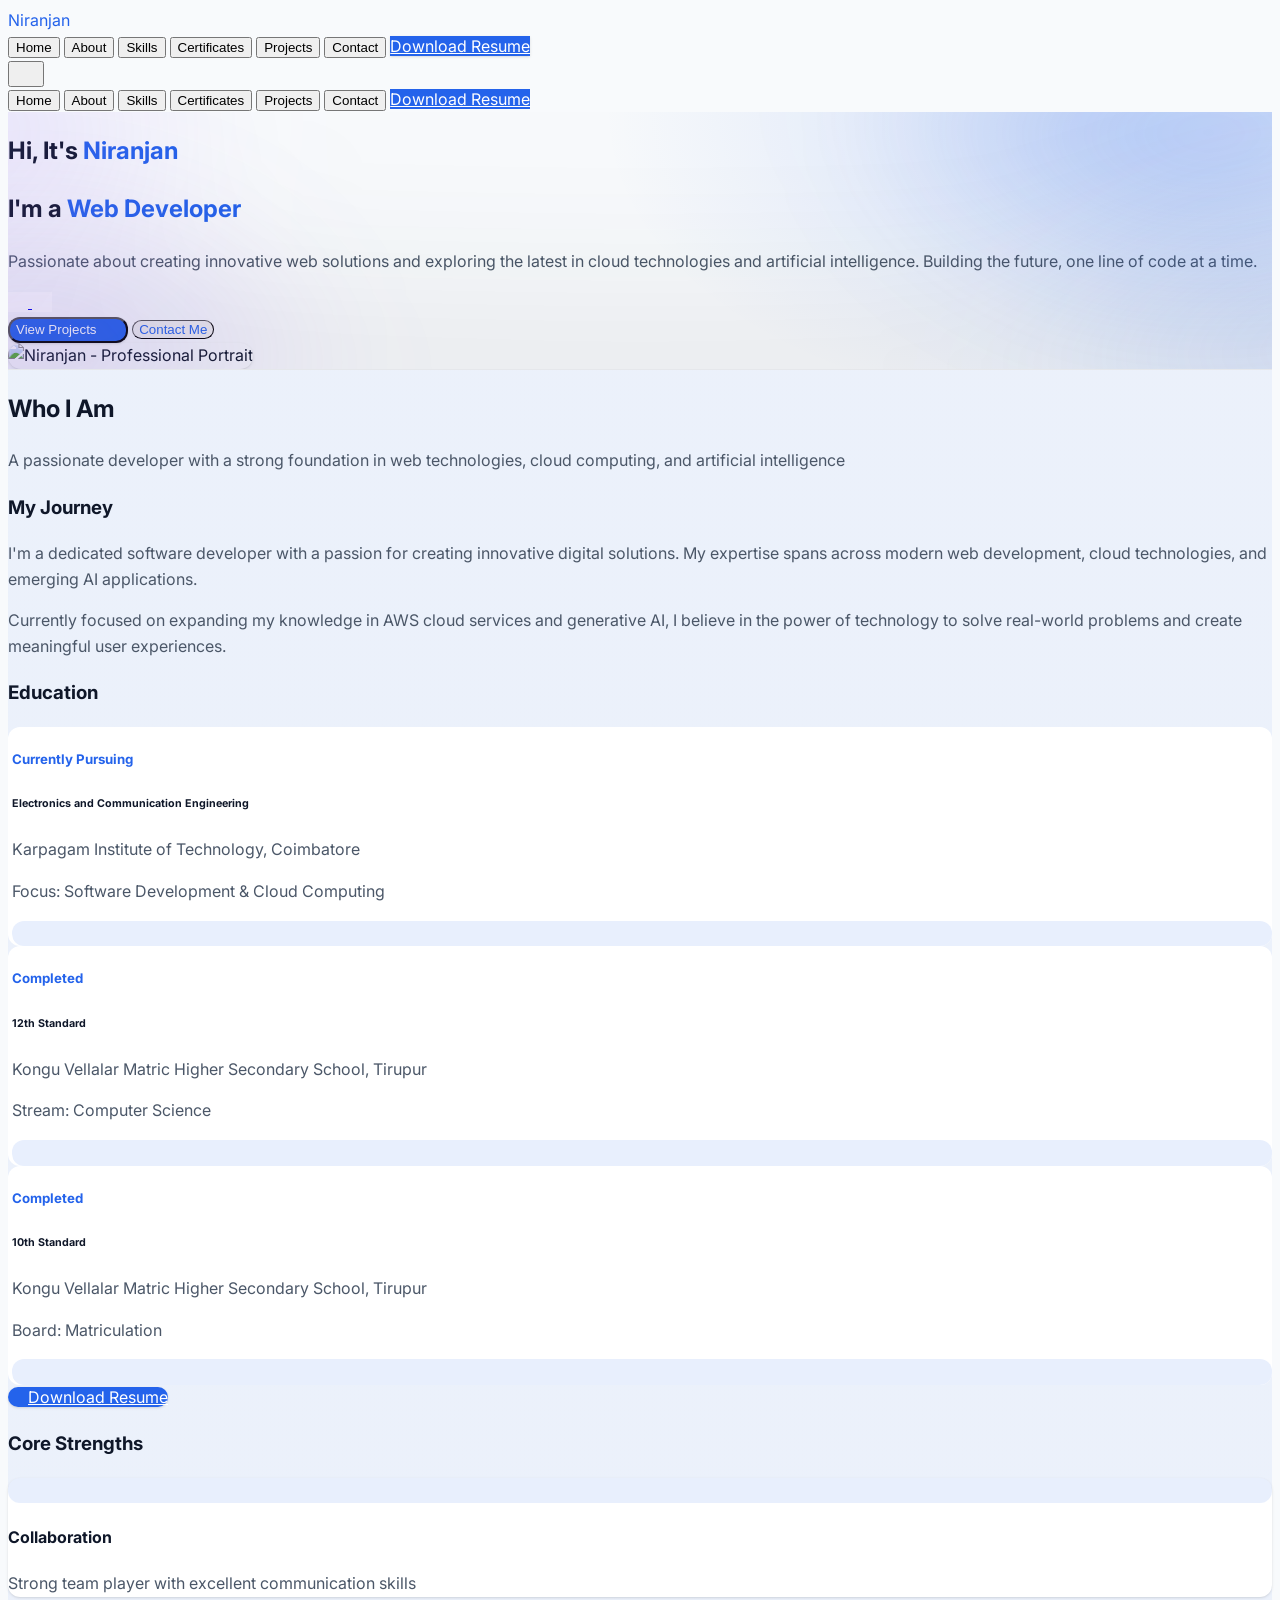
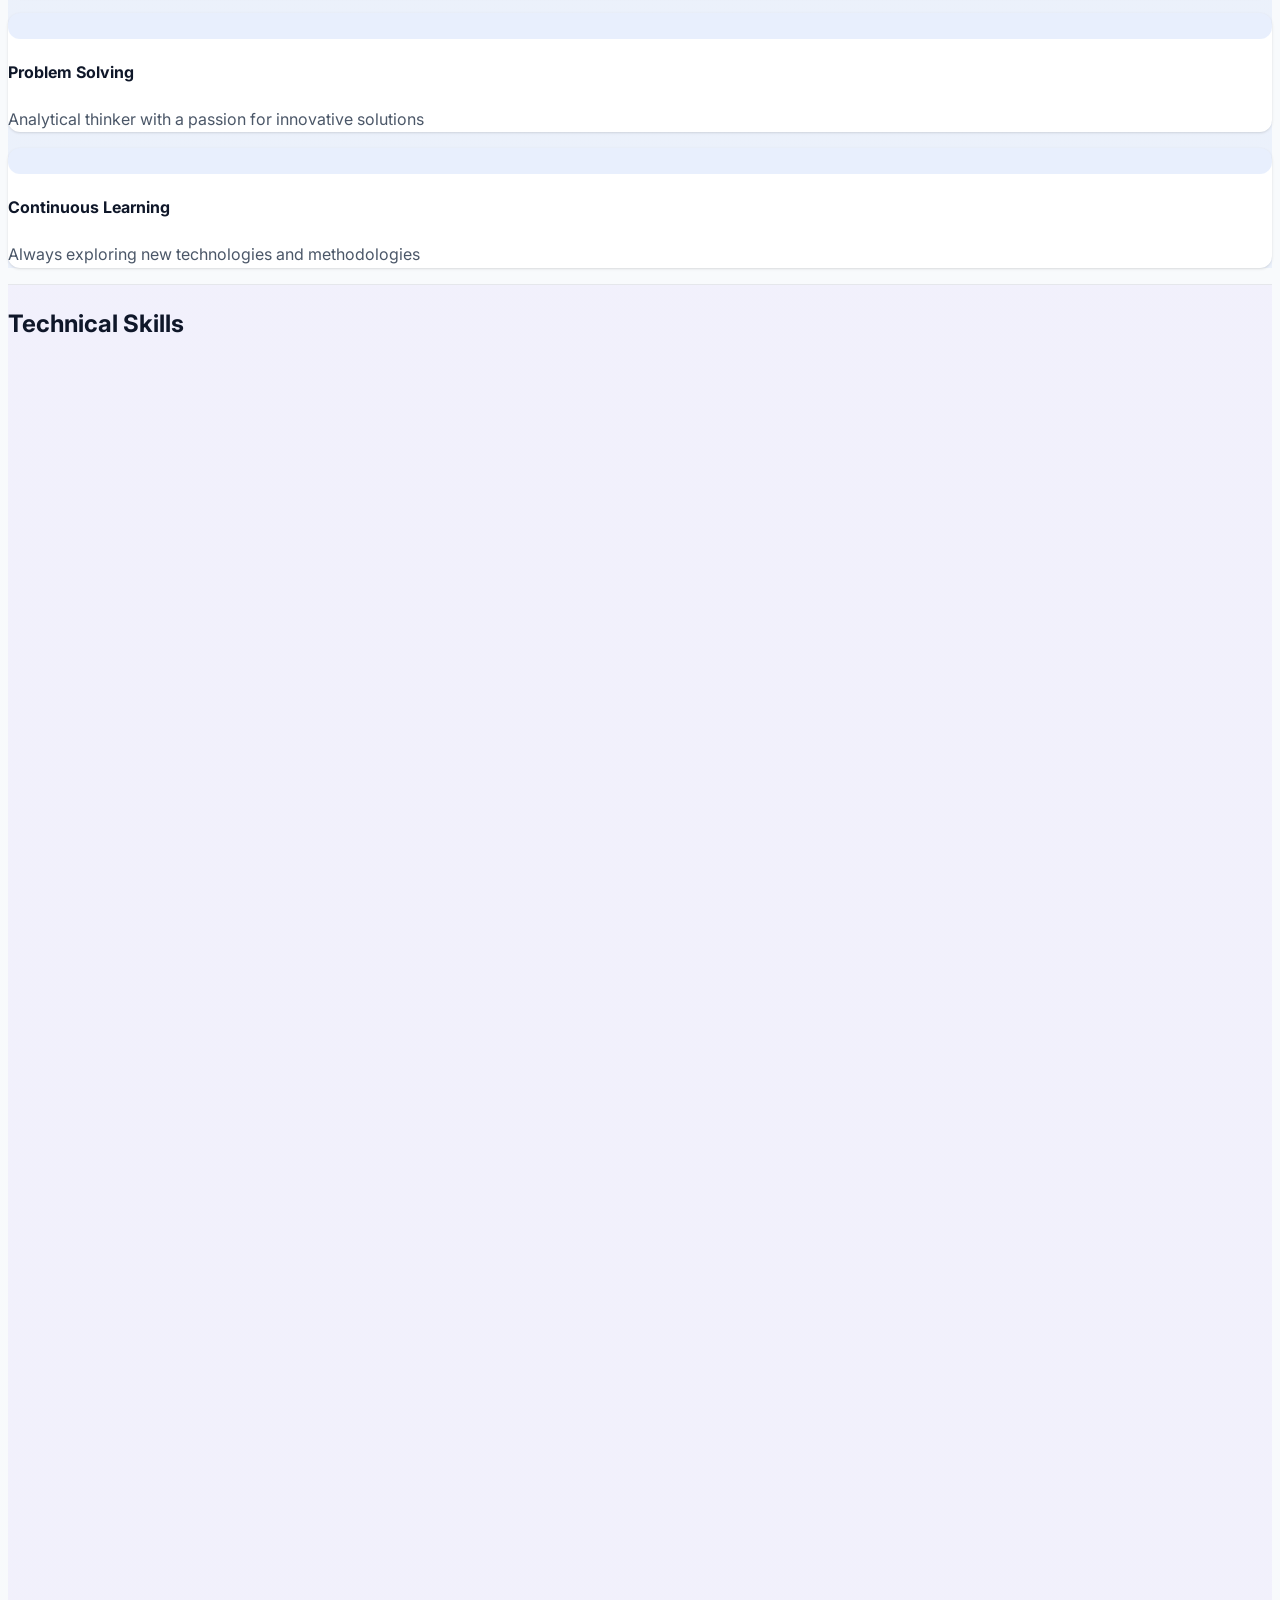
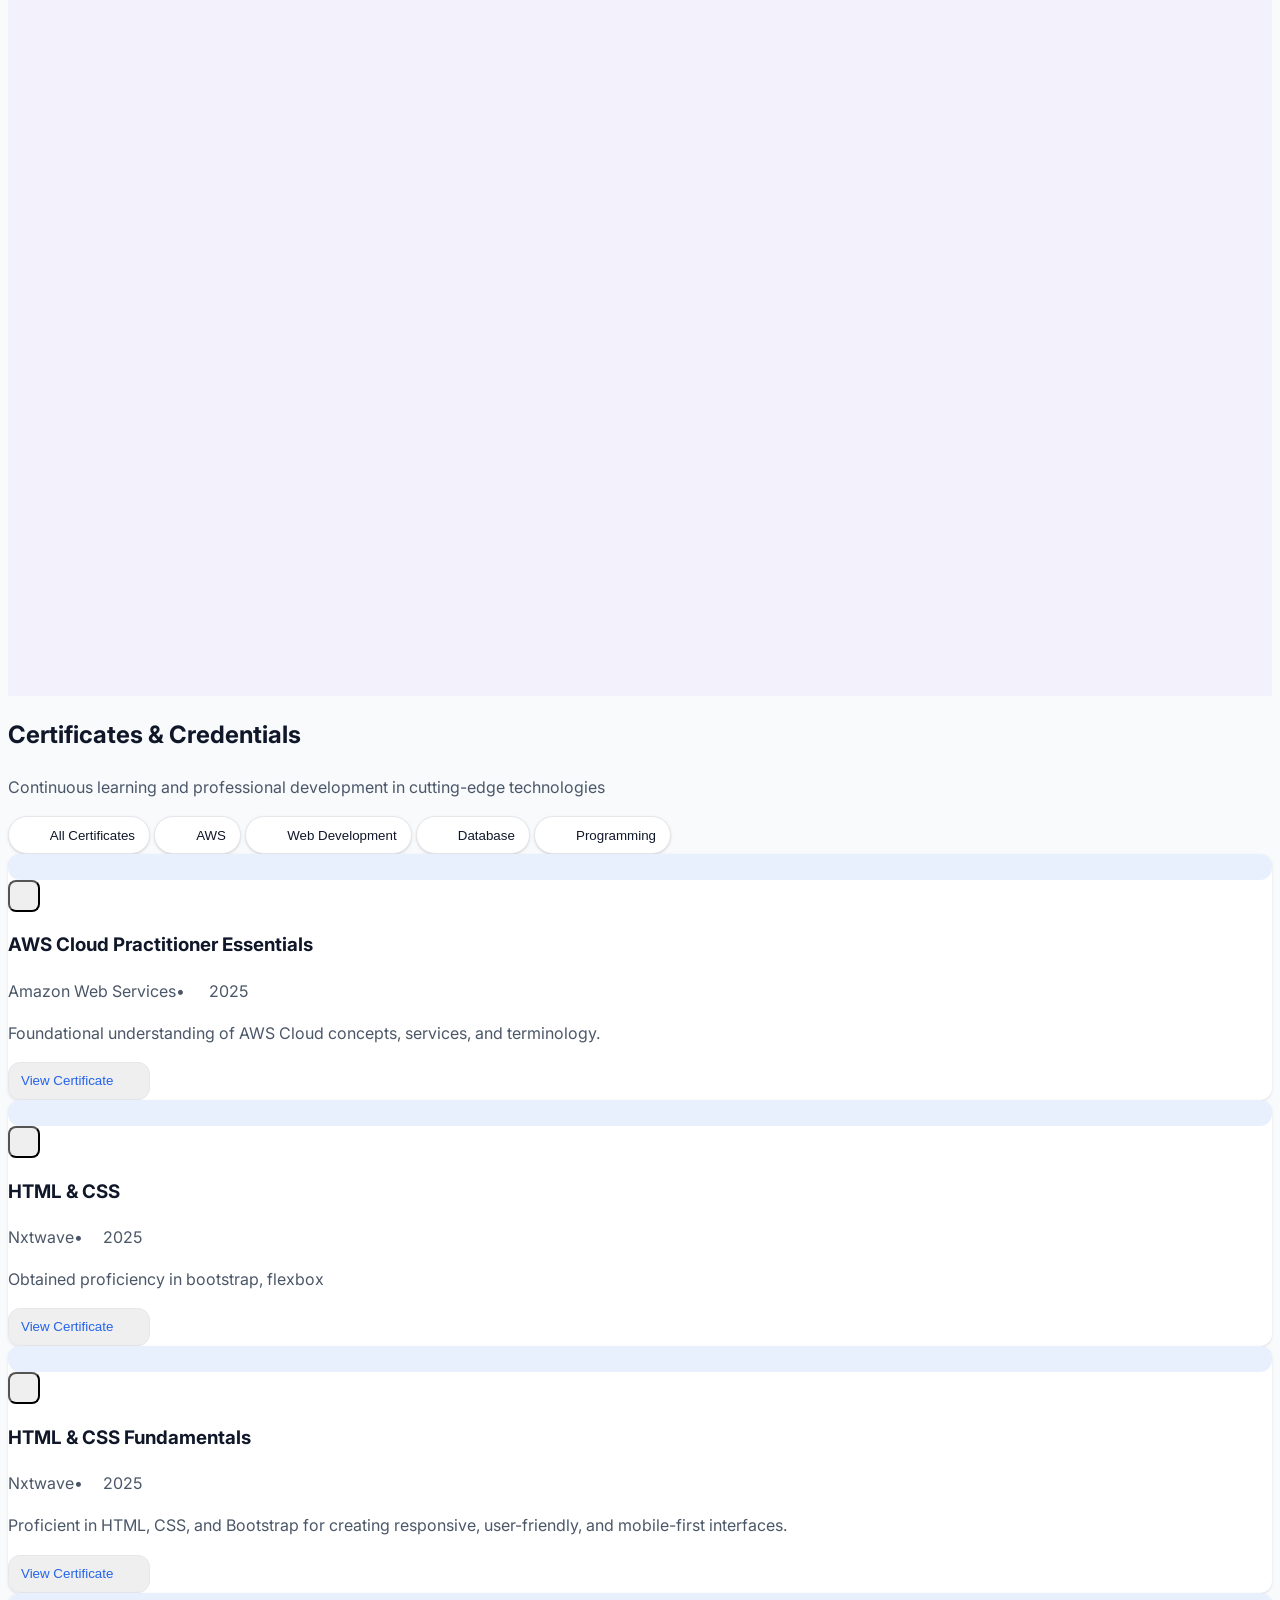
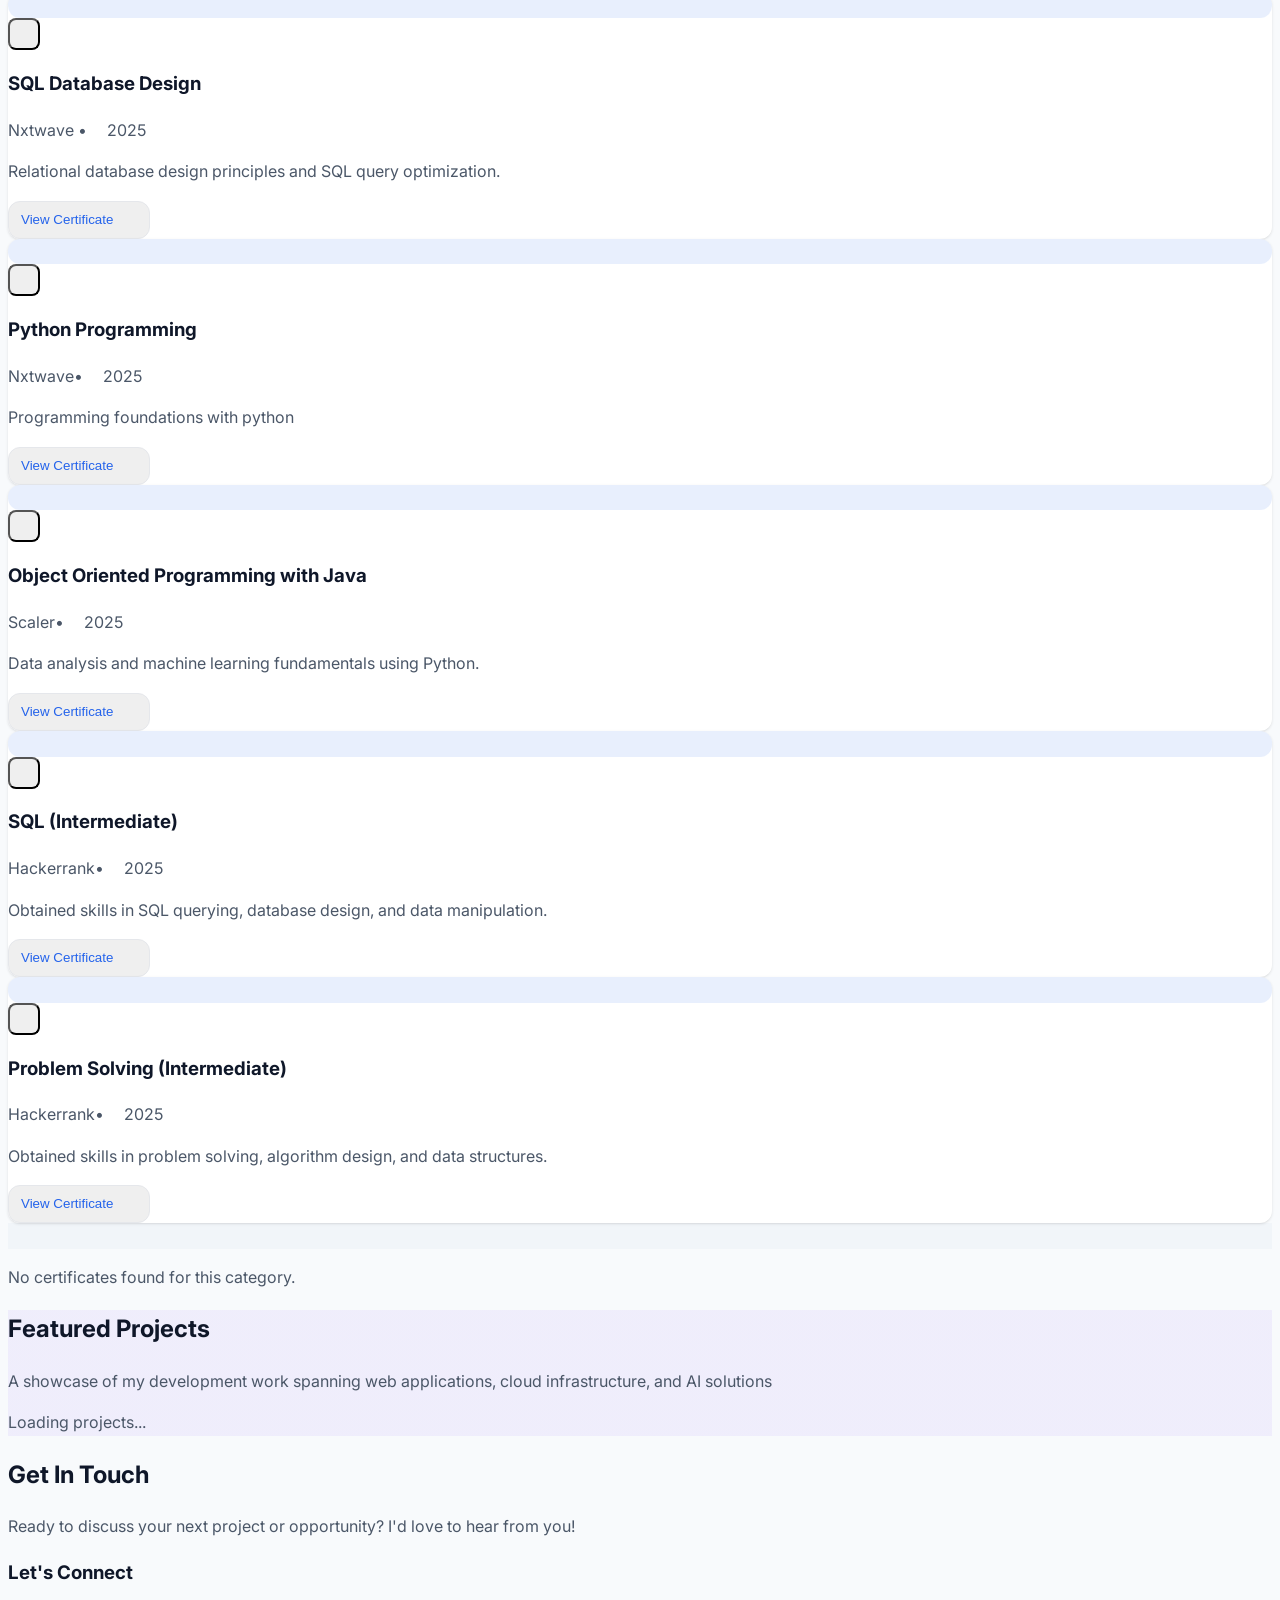
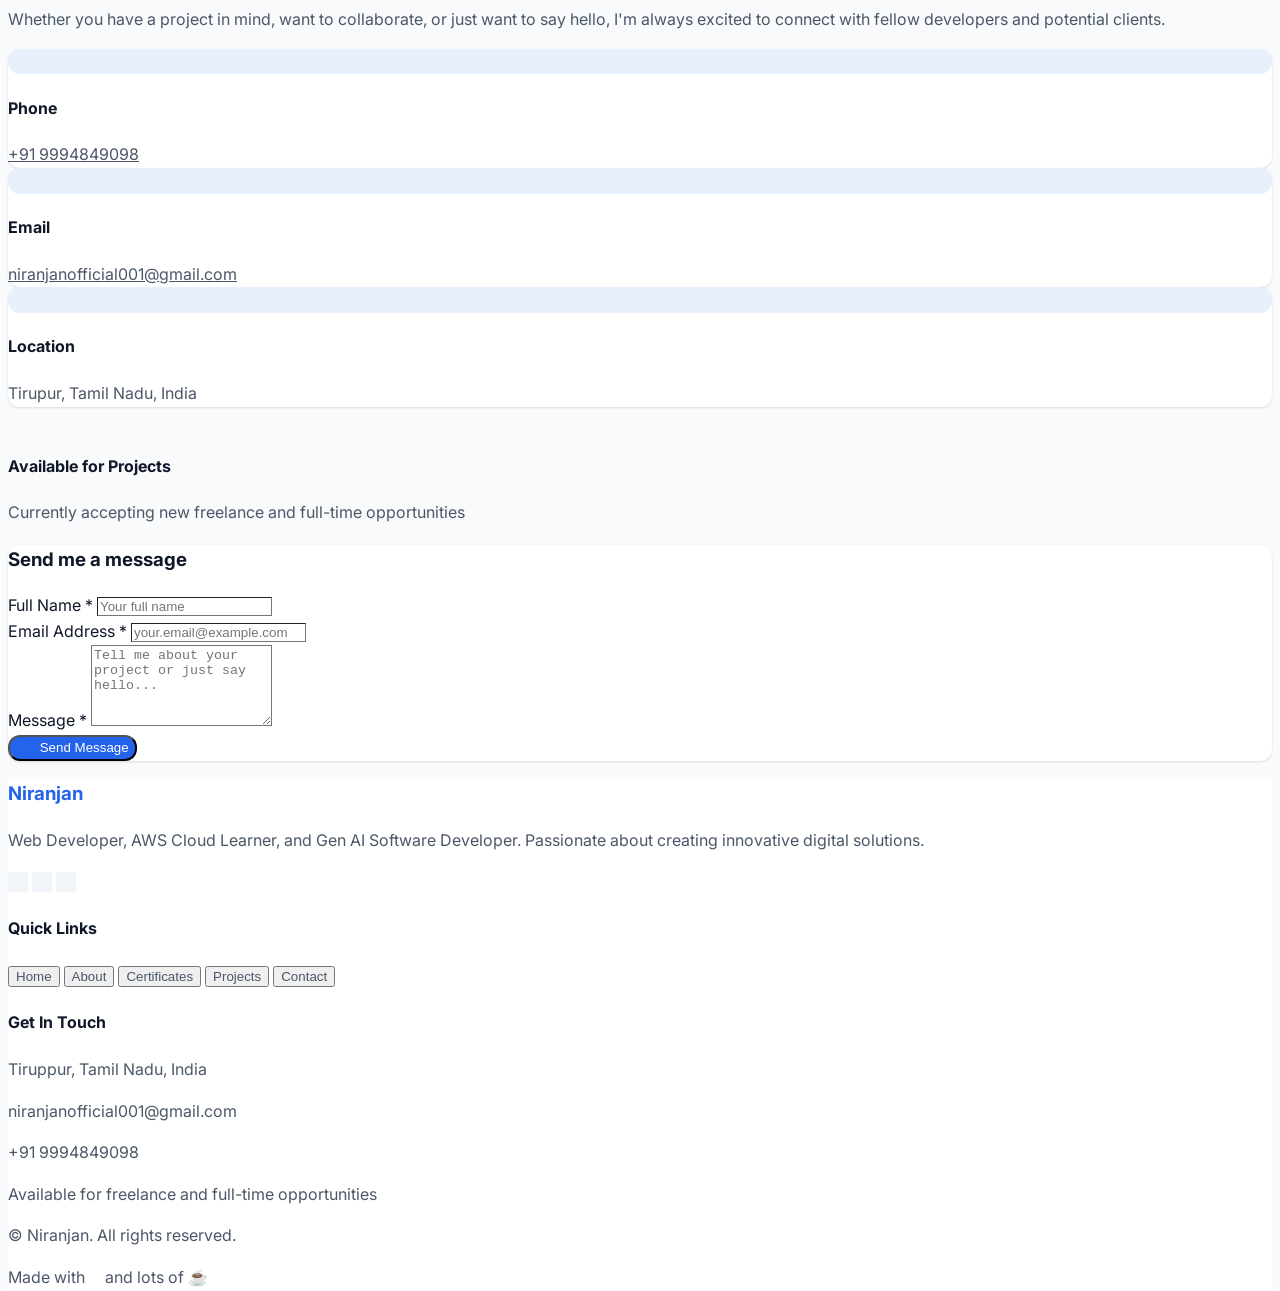
==== index.html @ e6e7194a "Removed empty static folder and duplicate .DS_Store" ====
<!DOCTYPE html>
<html lang="en">
  <head>
    <meta charset="UTF-8" />
    <meta name="viewport" content="width=device-width, initial-scale=1.0" />
    <title>Niranjan - Web Developer & AWS Cloud Learner</title>
    <meta name="description" content="Professional portfolio of Niranjan - Web Developer, AWS Cloud Learner, and Gen AI Software Developer. Explore my projects, certificates, and get in touch for collaboration opportunities." />
    <meta name="author" content="Niranjan" />
    <meta name="keywords" content="web developer, AWS cloud, generative AI, software developer, portfolio, JavaScript, React, Python, Java" />

    <meta property="og:title" content="Niranjan - Web Developer & AWS Cloud Learner" />
    <meta property="og:description" content="Professional portfolio showcasing web development, cloud computing, and AI projects. Available for freelance and full-time opportunities." />
    <meta property="og:type" content="website" />
    <meta property="og:url" content="https://niranjan-portfolio.com" />
    <meta property="og:image" content="/og-image.jpg" />

    <meta name="twitter:card" content="summary_large_image" />
    <meta name="twitter:title" content="Niranjan - Web Developer & AWS Cloud Learner" />
    <meta name="twitter:description" content="Professional portfolio showcasing web development, cloud computing, and AI projects." />
    <meta name="twitter:image" content="/og-image.jpg" />

    <link rel="icon" href="./favicon.ico" />
    <link rel="preconnect" href="https://fonts.googleapis.com">
    <link rel="preconnect" href="https://fonts.gstatic.com" crossorigin>
    <link href="https://fonts.googleapis.com/css2?family=Inter:wght@300;400;500;600;700&display=swap" rel="stylesheet">

    <!-- Tailwind CDN for layout/utilities only -->
    <script src="https://cdn.tailwindcss.com"></script>
    <script>
      tailwind.config = {
        theme: {
          extend: {
            colors: {
              background: 'hsl(var(--background))',
              foreground: 'hsl(var(--foreground))',
              primary: {
                DEFAULT: 'hsl(var(--primary))',
                foreground: 'hsl(var(--primary-foreground))',
                hover: 'hsl(var(--primary-hover))'
              },
              secondary: {
                DEFAULT: 'hsl(var(--secondary))',
                foreground: 'hsl(var(--secondary-foreground))'
              },
              accent: {
                DEFAULT: 'hsl(var(--accent))',
                foreground: 'hsl(var(--accent-foreground))'
              },
              muted: {
                DEFAULT: 'hsl(var(--muted))',
                foreground: 'hsl(var(--muted-foreground))'
              },
              card: {
                DEFAULT: 'hsl(var(--card))',
                foreground: 'hsl(var(--card-foreground))',
                border: 'hsl(var(--card-border))'
              },
              input: 'hsl(var(--input))',
              ring: 'hsl(var(--ring))',
              success: 'hsl(var(--success))'
            },
            boxShadow: {
              card: 'var(--card-shadow)',
              'card-hover': 'var(--card-shadow-hover)'
            },
            borderRadius: {
              DEFAULT: 'var(--radius)',
              lg: 'var(--radius-lg)',
              sm: 'var(--radius-sm)'
            }
          }
        }
      }
    </script>

    <!-- Lucide Icons -->
    <script src="https://unpkg.com/lucide@latest"></script>

    <link rel="stylesheet" href="./styles.css" />
    <script src="https://cdn.jsdelivr.net/npm/jspdf@2.5.1/dist/jspdf.umd.min.js"></script>
  </head>
  <body class="bg-background text-foreground">
    <!-- Navigation -->
    <nav class="fixed top-0 left-0 right-0 z-50 bg-card/95 backdrop-blur-sm border-b border-card-border" id="site-nav">
      <div class="container mx-auto px-6 py-4">
        <div class="flex items-center justify-between">
          <div class="text-2xl font-bold text-primary">Niranjan</div>
          <div class="hidden md:flex items-center space-x-8" id="desktop-nav">
            <button data-target="home" class="px-3 py-2 text-sm font-medium transition-colors hover:text-primary nav-link">Home</button>
            <button data-target="about" class="px-3 py-2 text-sm font-medium transition-colors hover:text-primary nav-link">About</button>
            <button data-target="skills" class="px-3 py-2 text-sm font-medium transition-colors hover:text-primary nav-link">Skills</button>
            <button data-target="certificates" class="px-3 py-2 text-sm font-medium transition-colors hover:text-primary nav-link">Certificates</button>
            <button data-target="projects" class="px-3 py-2 text-sm font-medium transition-colors hover:text-primary nav-link">Projects</button>
            <button data-target="contact" class="px-3 py-2 text-sm font-medium transition-colors hover:text-primary nav-link">Contact</button>
            <a href="./Niranjan_Resume.pdf" download="Niranjan-Resume.pdf" class="resume-download ml-2 inline-flex items-center gap-2 rounded-md bg-primary text-primary-foreground px-3 py-1.5 text-sm shadow-card transition hover:brightness-110 active:brightness-90 focus:outline-none">Download Resume</a>
          </div>
          <button id="mobile-menu-toggle" class="md:hidden p-2" aria-label="Toggle menu">
            <i data-lucide="menu"></i>
          </button>
        </div>
        <div id="mobile-nav" class="hidden md:hidden mt-4 py-4 border-t border-card-border">
          <div class="flex flex-col space-y-3">
            <button data-target="home" class="px-3 py-2 text-left text-sm font-medium transition-colors hover:text-primary nav-link">Home</button>
            <button data-target="about" class="px-3 py-2 text-left text-sm font-medium transition-colors hover:text-primary nav-link">About</button>
            <button data-target="skills" class="px-3 py-2 text-left text-sm font-medium transition-colors hover:text-primary nav-link">Skills</button>
            <button data-target="certificates" class="px-3 py-2 text-left text-sm font-medium transition-colors hover:text-primary nav-link">Certificates</button>
            <button data-target="projects" class="px-3 py-2 text-left text-sm font-medium transition-colors hover:text-primary nav-link">Projects</button>
            <button data-target="contact" class="px-3 py-2 text-left text-sm font-medium transition-colors hover:text-primary nav-link">Contact</button>
            <a href="./Niranjan_Resume.pdf" download="Niranjan-Resume.pdf" class="resume-download px-3 py-2 text-left text-sm font-medium rounded-md bg-primary text-primary-foreground">Download Resume</a>
          </div>
        </div>
      </div>
    </nav>

    <!-- Toast container -->
    <div id="toast-root" class="fixed top-20 right-6 space-y-2 z-[60]"></div>

    <main>
      <!-- Hero -->
      <section id="home" class="min-h-screen flex items-center justify-center pt-24 px-6 section-gradient hero-animated">
        <div class="container mx-auto">
          <div class="grid lg:grid-cols-2 gap-12 items-center">
            <div class="space-y-6 relative z-10 opacity-0" data-animate="slide-in-left">
              <div class="space-y-2">
                <h1 class="text-4xl md:text-5xl font-bold">Hi, It's <span class="text-primary">Niranjan</span></h1>
                <div class="h-12 flex items-center">
                  <h2 class="text-2xl md:text-3xl font-semibold">I'm a <span id="role-text" class="text-primary">Web Developer</span><span class="inline-block w-1 h-8 ml-2 bg-primary animate-pulse"></span></h2>
                </div>
              </div>
              <div class="space-y-4 max-w-lg">
                <p class="text-lg text-muted-foreground leading-relaxed">Passionate about creating innovative web solutions and exploring the latest in cloud technologies and artificial intelligence. Building the future, one line of code at a time.</p>
              </div>
              <div class="flex flex-row items-center space-x-4">
                <a href="https://www.linkedin.com/in/niranjan-saravanan/" target="_blank" rel="noopener noreferrer" class="p-3 rounded-full bg-card border border-card-border hover:bg-primary hover:text-primary-foreground transition-all" aria-label="LinkedIn Profile">
                  <i data-lucide="linkedin"></i>
                </a>
                <a href="https://github.com/niranjan-github" target="_blank" rel="noopener noreferrer" class="p-3 rounded-full bg-card border border-card-border hover:bg-primary hover:text-primary-foreground transition-all" aria-label="GitHub Profile">
                  <i data-lucide="github"></i>
                </a>
              </div>
              <div class="flex flex-col sm:flex-row gap-4 pt-6">
                <button data-scroll="projects" class="bg-primary hover:bg-primary-hover text-primary-foreground px-8 py-3 rounded-lg font-medium transition-all shadow-card flex items-center justify-center">View Projects <i data-lucide="arrow-right" class="ml-2"></i></button>
                <button data-scroll="contact" class="border border-primary text-primary hover:bg-primary hover:text-primary-foreground px-8 py-3 rounded-lg font-medium transition-all">Contact Me</button>
              </div>
            </div>
            <div class="flex justify-center lg:justify-end relative z-10 opacity-0" data-animate="fade-in" data-delay="300">
              <div class="relative">
                <div class="w-80 h-80 rounded-2xl overflow-hidden bg-gradient-to-br from-primary/20 to-accent/20 p-2">
                  <img id="profile-img" src="https://res.cloudinary.com/dmbek4ywu/image/upload/f_auto,q_auto/v1755670682/IMG_1212_dqobv1.heic" alt="Niranjan - Professional Portrait" class="w-full h-full object-cover rounded-xl shadow-card transition-all hover:shadow-card-hover hover:scale-[1.02]" loading="lazy" />
                </div>
                <div class="absolute -top-4 -right-4 w-8 h-8 bg-primary rounded-full animate-pulse"></div>
                <div class="absolute -bottom-4 -left-4 w-6 h-6 bg-accent rounded-full animate-pulse" style="animation-delay:1s"></div>
              </div>
            </div>
          </div>
        </div>
      </section>

      <!-- About -->
      <section id="about" class="py-20 px-6 section-tint-primary section-divider">
        <div class="container mx-auto">
          <div class="text-center mb-16 opacity-0" data-animate="slide-in-up">
            <h2 class="text-3xl md:text-4xl font-bold mb-4">Who I Am</h2>
            <p class="text-lg text-muted-foreground max-w-2xl mx-auto">A passionate developer with a strong foundation in web technologies, cloud computing, and artificial intelligence</p>
          </div>
          <!-- My Journey - Centered -->
          <div class="text-center mb-16 opacity-0" data-animate="slide-in-up" data-delay="200">
            <div class="max-w-4xl mx-auto space-y-6">
              <h3 class="text-2xl font-semibold">My Journey</h3>
              <p class="text-muted-foreground leading-relaxed text-lg">I'm a dedicated software developer with a passion for creating innovative digital solutions. My expertise spans across modern web development, cloud technologies, and emerging AI applications.</p>
              <p class="text-muted-foreground leading-relaxed text-lg">Currently focused on expanding my knowledge in AWS cloud services and generative AI, I believe in the power of technology to solve real-world problems and create meaningful user experiences.</p>
            </div>
          </div>
          
          <!-- Education and Core Strengths in a Row -->
          <div class="grid lg:grid-cols-2 gap-12 mb-16">
            <!-- Education Section -->
            <div class="space-y-6 opacity-0" data-animate="slide-in-left" data-delay="300">
              <h3 class="text-2xl font-semibold text-center lg:text-left">Education</h3>
              <div class="space-y-3">
                <!-- Current Education -->
                <div class="education-item bg-card border border-card-border rounded-lg p-4 hover:shadow-card-hover transition-all hover:scale-[1.02] cursor-pointer group">
                  <div class="flex items-start justify-between">
                    <div class="flex-1">
                      <div class="flex items-center space-x-2 mb-2">
                        <div class="w-2 h-2 bg-green-500 rounded-full animate-pulse"></div>
                        <h5 class="font-semibold text-primary">Currently Pursuing</h5>
                      </div>
                      <h6 class="font-medium">Electronics and Communication Engineering</h6>
                      <p class="text-sm text-muted-foreground">Karpagam Institute of Technology, Coimbatore</p>
                      <p class="text-xs text-muted-foreground mt-1">Focus: Software Development & Cloud Computing</p>
                    </div>
                    <div class="p-2 bg-primary/10 rounded-lg group-hover:bg-primary/20 transition-colors">
                      <i data-lucide="graduation-cap" class="text-primary w-5 h-5"></i>
                    </div>
                  </div>
                </div>
                
                <!-- 12th Standard -->
                <div class="education-item bg-card border border-card-border rounded-lg p-4 hover:shadow-card-hover transition-all hover:scale-[1.02] cursor-pointer group">
                  <div class="flex items-start justify-between">
                    <div class="flex-1">
                      <div class="flex items-center space-x-2 mb-2">
                        <div class="w-2 h-2 bg-blue-500 rounded-full"></div>
                        <h5 class="font-semibold text-primary">Completed</h5>
                      </div>
                      <h6 class="font-medium">12th Standard</h6>
                      <p class="text-sm text-muted-foreground">Kongu Vellalar Matric Higher Secondary School, Tirupur</p>
                      <p class="text-xs text-muted-foreground mt-1">Stream: Computer Science</p>
                    </div>
                    <div class="p-2 bg-primary/10 rounded-lg group-hover:bg-primary/20 transition-colors">
                      <i data-lucide="book-open" class="text-primary w-5 h-5"></i>
                    </div>
                  </div>
                </div>
                
                <!-- 10th Standard -->
                <div class="education-item bg-card border border-card-border rounded-lg p-4 hover:shadow-card-hover transition-all hover:scale-[1.02] cursor-pointer group">
                  <div class="flex items-start justify-between">
                    <div class="flex-1">
                      <div class="flex items-center space-x-2 mb-2">
                        <div class="w-2 h-2 bg-purple-500 rounded-full"></div>
                        <h5 class="font-semibold text-primary">Completed</h5>
                      </div>
                      <h6 class="font-medium">10th Standard</h6>
                      <p class="text-sm text-muted-foreground">Kongu Vellalar Matric Higher Secondary School, Tirupur</p>
                      <p class="text-xs text-muted-foreground mt-1">Board: Matriculation</p>
                    </div>
                    <div class="p-2 bg-primary/10 rounded-lg group-hover:bg-primary/20 transition-colors">
                      <i data-lucide="award" class="text-primary w-5 h-5"></i>
                    </div>
                  </div>
                </div>
              </div>
              <!-- Resume Download Button below Education -->
              <div class="text-center pt-4">
                <a href="./Niranjan_Resume.pdf" download="Niranjan-Resume.pdf" class="resume-download inline-flex items-center gap-2 bg-primary hover:bg-primary-hover text-primary-foreground px-6 py-3 rounded-lg font-medium transition-all shadow-card"><i data-lucide="download"></i><span>Download Resume</span></a>
              </div>
            </div>
            
            <!-- Core Strengths Section -->
            <div class="space-y-6">
              <h3 class="text-2xl font-semibold text-center lg:text-left">Core Strengths</h3>
              <div class="space-y-4">
                <div class="bg-card border border-card-border rounded-lg shadow-card hover:shadow-card-hover transition-all hover:scale-[1.02]">
                  <div class="p-6 flex items-start space-x-4">
                    <div class="p-2 bg-primary/10 rounded-lg"><i data-lucide="users" class="text-primary"></i></div>
                    <div>
                      <h4 class="font-semibold">Collaboration</h4>
                      <p class="text-sm text-muted-foreground">Strong team player with excellent communication skills</p>
                    </div>
                  </div>
                </div>
                <div class="bg-card border border-card-border rounded-lg shadow-card hover:shadow-card-hover transition-all hover:scale-[1.02]">
                  <div class="p-6 flex items-start space-x-4">
                    <div class="p-2 bg-primary/10 rounded-lg"><i data-lucide="target" class="text-primary"></i></div>
                    <div>
                      <h4 class="font-semibold">Problem Solving</h4>
                      <p class="text-sm text-muted-foreground">Analytical thinker with a passion for innovative solutions</p>
                    </div>
                  </div>
                </div>
                <div class="bg-card border border-card-border rounded-lg shadow-card hover:shadow-card-hover transition-all hover:scale-[1.02]">
                  <div class="p-6 flex items-start space-x-4">
                    <div class="p-2 bg-primary/10 rounded-lg"><i data-lucide="brain" class="text-primary"></i></div>
                    <div>
                      <h4 class="font-semibold">Continuous Learning</h4>
                      <p class="text-sm text-muted-foreground">Always exploring new technologies and methodologies</p>
                    </div>
                  </div>
                </div>
              </div>
            </div>
          </div>
        </div>
      </section>
      
      <!-- Skills -->
      <section id="skills" class="py-20 px-6 section-tint-secondary section-divider">
        <div class="container mx-auto">
          <div class="text-center mb-8 opacity-0" data-animate="slide-in-up">
            <h2 class="text-3xl md:text-4xl font-bold">Technical Skills</h2>
          </div>
          <div class="grid md:grid-cols-2 gap-8">
            <!-- Card 1 -->
            <div class="skill-card bg-card border border-card-border rounded-lg shadow-card transition-all" data-percentage="78">
              <div class="p-6 flex items-center justify-between">
                <div class="flex-1 space-y-4">
                  <div class="flex items-center space-x-3">
                    <div class="skill-icon w-12 h-12 bg-primary/10 rounded-lg flex items-center justify-center"><i data-lucide="code" class="text-primary"></i></div>
                    <h4 class="font-semibold text-lg">Frontend Development</h4>
                  </div>
                  <ul class="space-y-1 text-sm text-muted-foreground">
                    <li>HTML & CSS</li>
                    <li>JavaScript</li>
                  </ul>
                </div>
                <div class="flex-shrink-0 ml-6">
                  <div class="circular-progress" data-percentage="78"></div>
                </div>
              </div>
            </div>
            <!-- Card 2 -->
            <div class="skill-card bg-card border border-card-border rounded-lg shadow-card transition-all" data-percentage="65">
              <div class="p-6 flex items-center justify-between">
                <div class="flex-1 space-y-4">
                  <div class="flex items-center space-x-3">
                    <div class="skill-icon w-12 h-12 bg-primary/10 rounded-lg flex items-center justify-center"><i data-lucide="database" class="text-primary"></i></div>
                    <h4 class="font-semibold text-lg">Backend & Database</h4>
                  </div>
                  <ul class="space-y-1 text-sm text-muted-foreground">
                    <li>Java</li>
                    <li>Python</li>
                    <li>SQL & DBMS</li>
                  </ul>
                </div>
                <div class="flex-shrink-0 ml-6">
                  <div class="circular-progress" data-percentage="65"></div>
                </div>
              </div>
            </div>
            <!-- Card 3 -->
            <div class="skill-card bg-card border border-card-border rounded-lg shadow-card transition-all" data-percentage="55">
              <div class="p-6 flex items-center justify-between">
                <div class="flex-1 space-y-4">
                  <div class="flex items-center space-x-3">
                    <div class="skill-icon w-12 h-12 bg-primary/10 rounded-lg flex items-center justify-center"><i data-lucide="cloud" class="text-primary"></i></div>
                    <h4 class="font-semibold text-lg">AWS Cloud</h4>
                  </div>
                  <ul class="space-y-1 text-sm text-muted-foreground">
                    <li>EC2 & S3</li>
                    <li>Lambda Functions</li>
                    <li>DynamoDB</li>
                  </ul>
                </div>
                <div class="flex-shrink-0 ml-6">
                  <div class="circular-progress" data-percentage="55"></div>
                </div>
              </div>
            </div>
            <!-- Card 4 -->
            <div class="skill-card bg-card border border-card-border rounded-lg shadow-card transition-all" data-percentage="48">
              <div class="p-6 flex items-center justify-between">
                <div class="flex-1 space-y-4">
                  <div class="flex items-center space-x-3">
                    <div class="skill-icon w-12 h-12 bg-primary/10 rounded-lg flex items-center justify-center"><i data-lucide="brain" class="text-primary"></i></div>
                    <h4 class="font-semibold text-lg">Gen AI</h4>
                  </div>
                  <ul class="space-y-1 text-sm text-muted-foreground">
                    <li>MCP</li>
                    <li>AI Integration</li>
                  </ul>
                </div>
                <div class="flex-shrink-0 ml-6">
                  <div class="circular-progress" data-percentage="48"></div>
                </div>
              </div>
            </div>
            <!-- Card 5 -->
            <div class="skill-card bg-card border border-card-border rounded-lg shadow-card transition-all" data-percentage="65">
              <div class="p-6 flex items-center justify-between">
                <div class="flex-1 space-y-4">
                  <div class="flex items-center space-x-3">
                    <div class="skill-icon w-12 h-12 bg-primary/10 rounded-lg flex items-center justify-center"><i data-lucide="wrench" class="text-primary"></i></div>
                    <h4 class="font-semibold text-lg">Tools & Technologies</h4>
                  </div>
                  <ul class="space-y-1 text-sm text-muted-foreground">
                    <li>Git</li>
                    <li>VS Code</li>
                    <li>IntelliJ IDEA</li>
                  </ul>
                </div>
                <div class="flex-shrink-0 ml-6">
                  <div class="circular-progress" data-percentage="65"></div>
                </div>
              </div>
            </div>
            <!-- Card 6 -->
            <div class="skill-card bg-card border border-card-border rounded-lg shadow-card transition-all" data-percentage="68">
              <div class="p-6 flex items-center justify-between">
                <div class="flex-1 space-y-4">
                  <div class="flex items-center space-x-3">
                    <div class="skill-icon w-12 h-12 bg-primary/10 rounded-lg flex items-center justify-center"><i data-lucide="lightbulb" class="text-primary"></i></div>
                    <h4 class="font-semibold text-lg">Soft Skills</h4>
                  </div>
                  <ul class="space-y-1 text-sm text-muted-foreground">
                    <li>Communication</li>
                    <li>Leadership</li>
                    <li>Time Management</li>
                    <li>Problem Solving</li>
                  </ul>
                </div>
                <div class="flex-shrink-0 ml-6">
                  <div class="circular-progress" data-percentage="68"></div>
                </div>
              </div>
            </div>
          </div>
        </div>
      </section>

      <!-- Certificates -->
      <section id="certificates" class="py-20 px-6">
        <div class="container mx-auto">
          <div class="text-center mb-12 opacity-0" data-animate="slide-in-up">
            <h2 class="text-3xl md:text-4xl font-bold mb-4">Certificates & Credentials</h2>
            <p class="text-lg text-muted-foreground max-w-2xl mx-auto">Continuous learning and professional development in cutting-edge technologies</p>
          </div>
          <div class="flex flex-wrap justify-center gap-3 mb-12 opacity-0" data-animate="fade-in" data-delay="200">
            <button class="filter-btn btn-outline" data-filter="all"><i data-lucide="filter" class="mr-2"></i>All Certificates</button>
            <button class="filter-btn btn-outline" data-filter="aws"><i data-lucide="filter" class="mr-2"></i>AWS</button>
            <button class="filter-btn btn-outline" data-filter="web"><i data-lucide="filter" class="mr-2"></i>Web Development</button>
            <button class="filter-btn btn-outline" data-filter="database"><i data-lucide="filter" class="mr-2"></i>Database</button>
            <button class="filter-btn btn-outline" data-filter="programming"><i data-lucide="filter" class="mr-2"></i>Programming</button>
          </div>
          <div id="cert-grid" class="grid md:grid-cols-2 lg:grid-cols-3 gap-6 opacity-0" data-animate="slide-in-up" data-delay="400">
            <!-- Certificate cards injected by HTML below to keep DOM static -->
            <div class="bg-card border border-card-border rounded-lg shadow-card group" data-category="aws">
              <div class="p-6 border-b border-card-border">
                <div class="flex items-start justify-between">
                  <div class="p-2 bg-primary/10 rounded-lg group-hover:bg-primary/20 transition-colors">
                    <i data-lucide="award" class="text-primary"></i>
                  </div>
                  <button class="icon-btn opacity-0 group-hover:opacity-100" data-link="https://www.linkedin.com/posts/niranjan-saravanan_aws-cloudcomputing-serverless-activity-7345796114685534208-q461?utm_source=share&utm_medium=member_desktop&rcm=ACoAAEbHc9YBKhIZDj0TPiFzEpQ_-EyA4iBplPE" aria-label="View certificate"><i data-lucide="external-link"></i></button>
                </div>
                <h3 class="text-lg font-semibold mt-3">AWS Cloud Practitioner Essentials</h3>
                <div class="flex items-center text-sm text-muted-foreground space-x-2">
                  <span>Amazon Web Services</span><span>•</span>
                  <span class="inline-flex items-center space-x-1"><i data-lucide="calendar" class="w-3 h-3"></i><span>2025</span></span>
                </div>
              </div>
              <div class="p-6">
                <p class="text-sm text-muted-foreground">Foundational understanding of AWS Cloud concepts, services, and terminology.</p>
                <button class="btn-outline w-full mt-4" data-link="https://www.linkedin.com/posts/niranjan-saravanan_aws-cloudcomputing-serverless-activity-7345796114685534208-q461?utm_source=share&utm_medium=member_desktop&rcm=ACoAAEbHc9YBKhIZDj0TPiFzEpQ_-EyA4iBplPE">View Certificate <i data-lucide="external-link" class="ml-2 w-3 h-3"></i></button>
              </div>
            </div>
           
            <div class="bg-card border border-card-border rounded-lg shadow-card group" data-category="web">
              <div class="p-6 border-b border-card-border">
                <div class="flex items-start justify-between">
                  <div class="p-2 bg-primary/10 rounded-lg group-hover:bg-primary/20 transition-colors"><i data-lucide="award" class="text-primary"></i></div>
                  <button class="icon-btn opacity-0 group-hover:opacity-100" data-link="https://certificates.ccbp.in/academy/build-your-own-responsive-website?id=PYEIAGLKNW" aria-label="View certificate"><i data-lucide="external-link"></i></button>
                </div>
                <h3 class="text-lg font-semibold mt-3">HTML & CSS</h3>
                <div class="flex items-center text-sm text-muted-foreground space-x-2"><span>Nxtwave</span><span>•</span><span class="inline-flex items-center space-x-1"><i data-lucide="calendar" class="w-3 h-3"></i><span>2025</span></span></div>
              </div>
              <div class="p-6">
                <p class="text-sm text-muted-foreground">Obtained proficiency in bootstrap, flexbox</p>
                <button class="btn-outline w-full mt-4" data-link="https://certificates.ccbp.in/academy/build-your-own-responsive-website?id=PYEIAGLKNW">View Certificate <i data-lucide="external-link" class="ml-2 w-3 h-3"></i></button>
              </div>
            </div>
            <div class="bg-card border border-card-border rounded-lg shadow-card group" data-category="web">
              <div class="p-6 border-b border-card-border">
                <div class="flex items-start justify-between">
                  <div class="p-2 bg-primary/10 rounded-lg group-hover:bg-primary/20 transition-colors"><i data-lucide="award" class="text-primary"></i></div>
                  <button class="icon-btn opacity-0 group-hover:opacity-100" data-link="https://certificates.ccbp.in/academy/static-website?id=KOQALZYVIV" aria-label="View certificate"><i data-lucide="external-link"></i></button>
                </div>
                <h3 class="text-lg font-semibold mt-3">HTML & CSS Fundamentals</h3>
                <div class="flex items-center text-sm text-muted-foreground space-x-2"><span>Nxtwave</span><span>•</span><span class="inline-flex items-center space-x-1"><i data-lucide="calendar" class="w-3 h-3"></i><span>2025</span></span></div>
              </div>
              <div class="p-6">
                <p class="text-sm text-muted-foreground">Proficient in HTML, CSS, and Bootstrap for creating responsive, user-friendly, and mobile-first interfaces.</p><button class="btn-outline w-full mt-4" data-link="https://certificates.ccbp.in/academy/static-website?id=KOQALZYVIV">View Certificate <i data-lucide="external-link" class="ml-2 w-3 h-3"></i></button>
              </div>
            </div>
            <div class="bg-card border border-card-border rounded-lg shadow-card group" data-category="database">
              <div class="p-6 border-b border-card-border">
                <div class="flex items-start justify-between">
                  <div class="p-2 bg-primary/10 rounded-lg group-hover:bg-primary/20 transition-colors"><i data-lucide="award" class="text-primary"></i></div>
                  <button class="icon-btn opacity-0 group-hover:opacity-100" data-link="https://certificates.ccbp.in/academy/introduction-to-databases?id=QWCIFXVYII" aria-label="View certificate"><i data-lucide="external-link"></i></button>
                </div>
                <h3 class="text-lg font-semibold mt-3">SQL Database Design</h3>
                <div class="flex items-center text-sm text-muted-foreground space-x-2"><span>Nxtwave
                </span><span>•</span><span class="inline-flex items-center space-x-1"><i data-lucide="calendar" class="w-3 h-3"></i><span>2025</span></span></div>
              </div>
              <div class="p-6">
                <p class="text-sm text-muted-foreground">Relational database design principles and SQL query optimization.</p>
                <button class="btn-outline w-full mt-4" data-link="https://certificates.ccbp.in/academy/introduction-to-databases?id=QWCIFXVYII">View Certificate <i data-lucide="external-link" class="ml-2 w-3 h-3"></i></button>
              </div>
            </div>
            <div class="bg-card border border-card-border rounded-lg shadow-card group" data-category="programming">
              <div class="p-6 border-b border-card-border">
                <div class="flex items-start justify-between">
                  <div class="p-2 bg-primary/10 rounded-lg group-hover:bg-primary/20 transition-colors"><i data-lucide="award" class="text-primary"></i></div>
                  <button class="icon-btn opacity-0 group-hover:opacity-100" data-link="https://certificates.ccbp.in/academy/programming-foundations-with-python?id=QFAOWSQQPV" aria-label="View certificate"><i data-lucide="external-link"></i></button>
                </div>
                <h3 class="text-lg font-semibold mt-3">Python Programming</h3>
                <div class="flex items-center text-sm text-muted-foreground space-x-2"><span>Nxtwave</span><span>•</span><span class="inline-flex items-center space-x-1"><i data-lucide="calendar" class="w-3 h-3"></i><span>2025</span></span></div>
              </div>
              <div class="p-6">
                <p class="text-sm text-muted-foreground">Programming foundations with python</p>
                <button class="btn-outline w-full mt-4" data-link="https://certificates.ccbp.in/academy/programming-foundations-with-python?id=QFAOWSQQPV">View Certificate <i data-lucide="external-link" class="ml-2 w-3 h-3"></i></button>
              </div>
            </div>
            <div class="bg-card border border-card-border rounded-lg shadow-card group" data-category="programming">
              <div class="p-6 border-b border-card-border">
                <div class="flex items-start justify-between">
                  <div class="p-2 bg-primary/10 rounded-lg group-hover:bg-primary/20 transition-colors"><i data-lucide="award" class="text-primary"></i></div>
                  <button class="icon-btn opacity-0 group-hover:opacity-100" data-link="https://moonshot.scaler.com/s/sl/b7ZPMBNbrt?_gl=1*l1pa8a*_gcl_au*OTYxMjc1NTUzLjE3NTE0MzExOTkuMTM5NTA4NDYyMi4xNzUzMjAyNTYzLjE3NTMyMDI1NjI.*FPAU*OTYxMjc1NTUzLjE3NTE0MzExOTk.*_ga*MTc3MTYzNjk2NC4xNzUxNDMxMTk4*_ga_53S71ZZG1X*czE3NTY4NjQzNjckbzU2JGcxJHQxNzU2ODY0NDE1JGoxMiRsMCRoOTU2NDg4OTk4" aria-label="View certificate"><i data-lucide="external-link"></i></button>
                </div>
                <h3 class="text-lg font-semibold mt-3">Object Oriented Programming with Java</h3>
                <div class="flex items-center text-sm text-muted-foreground space-x-2"><span>Scaler</span><span>•</span><span class="inline-flex items-center space-x-1"><i data-lucide="calendar" class="w-3 h-3"></i><span>2025</span></span></div>
              </div>
              <div class="p-6">
                <p class="text-sm text-muted-foreground">Data analysis and machine learning fundamentals using Python.</p>
                <button class="btn-outline w-full mt-4" data-link="https://moonshot.scaler.com/s/sl/b7ZPMBNbrt?_gl=1*l1pa8a*_gcl_au*OTYxMjc1NTUzLjE3NTE0MzExOTkuMTM5NTA4NDYyMi4xNzUzMjAyNTYzLjE3NTMyMDI1NjI.*FPAU*OTYxMjc1NTUzLjE3NTE0MzExOTk.*_ga*MTc3MTYzNjk2NC4xNzUxNDMxMTk4*_ga_53S71ZZG1X*czE3NTY4NjQzNjckbzU2JGcxJHQxNzU2ODY0NDE1JGoxMiRsMCRoOTU2NDg4OTk4">View Certificate <i data-lucide="external-link" class="ml-2 w-3 h-3"></i></button>
              </div>
            </div>
            <div class="bg-card border border-card-border rounded-lg shadow-card group" data-category="database">
              <div class="p-6 border-b border-card-border">
                <div class="flex items-start justify-between">
                  <div class="p-2 bg-primary/10 rounded-lg group-hover:bg-primary/20 transition-colors"><i data-lucide="award" class="text-primary"></i></div>
                  <button class="icon-btn opacity-0 group-hover:opacity-100" data-link="https://www.hackerrank.com/certificates/iframe/545e2e8e8e1e" aria-label="View certificate"><i data-lucide="external-link"></i></button>
                </div>
                <h3 class="text-lg font-semibold mt-3">SQL (Intermediate)</h3>
                <div class="flex items-center text-sm text-muted-foreground space-x-2"><span>Hackerrank</span><span>•</span><span class="inline-flex items-center space-x-1"><i data-lucide="calendar" class="w-3 h-3"></i><span>2025</span></span></div>
              </div>
              <div class="p-6">
                <p class="text-sm text-muted-foreground">Obtained skills in SQL querying, database design, and data manipulation.</p>
                <button class="btn-outline w-full mt-4" data-link="https://www.hackerrank.com/certificates/iframe/545e2e8e8e1e">View Certificate <i data-lucide="external-link" class="ml-2 w-3 h-3"></i></button>
              </div>
            </div>
            <div class="bg-card border border-card-border rounded-lg shadow-card group" data-category="programming">
              <div class="p-6 border-b border-card-border">
                <div class="flex items-start justify-between">
                  <div class="p-2 bg-primary/10 rounded-lg group-hover:bg-primary/20 transition-colors"><i data-lucide="award" class="text-primary"></i></div>
                  <button class="icon-btn opacity-0 group-hover:opacity-100" data-link="https://www.hackerrank.com/certificates/iframe/545e2e8e8e1e" aria-label="View certificate"><i data-lucide="external-link"></i></button>
                </div>
                <h3 class="text-lg font-semibold mt-3">Problem Solving (Intermediate)</h3>
                <div class="flex items-center text-sm text-muted-foreground space-x-2"><span>Hackerrank</span><span>•</span><span class="inline-flex items-center space-x-1"><i data-lucide="calendar" class="w-3 h-3"></i><span>2025</span></span></div>
              </div>
              <div class="p-6">
                <p class="text-sm text-muted-foreground">Obtained skills in problem solving, algorithm design, and data structures.</p>
                <button class="btn-outline w-full mt-4" data-link="https://www.hackerrank.com/certificates/iframe/545e2e8e8e1e">View Certificate <i data-lucide="external-link" class="ml-2 w-3 h-3"></i></button>
              </div>
            </div>
          </div>
          <div id="cert-empty" class="hidden text-center py-12">
            <div class="w-16 h-16 bg-muted rounded-full flex items-center justify-center mx-auto mb-4"><i data-lucide="award" class="text-muted-foreground"></i></div>
            <p class="text-muted-foreground">No certificates found for this category.</p>
          </div>
        </div>
      </section>

      <!-- Projects -->
      <section id="projects" class="py-20 px-6 section-tint-accent">
        <div class="container mx-auto">
          <div class="text-center mb-12 opacity-0" data-animate="slide-in-up">
            <h2 class="text-3xl md:text-4xl font-bold mb-4">Featured Projects</h2>
            <p class="text-lg text-muted-foreground max-w-2xl mx-auto">A showcase of my development work spanning web applications, cloud infrastructure, and AI solutions</p>
          </div>
          <div id="projects-grid" class="grid md:grid-cols-2 lg:grid-cols-3 gap-6 opacity-0" data-animate="slide-in-up" data-delay="200"></div>
          <div id="projects-loading" class="hidden text-center py-12">
            <div class="animate-spin w-8 h-8 border-2 border-primary border-t-transparent rounded-full mx-auto mb-4"></div>
            <p class="text-muted-foreground">Loading projects...</p>
          </div>
        </div>
      </section>

      <!-- Contact -->
      <section id="contact" class="py-20 px-6">
        <div class="container mx-auto">
          <div class="text-center mb-12 opacity-0" data-animate="slide-in-up">
            <h2 class="text-3xl md:text-4xl font-bold mb-4">Get In Touch</h2>
            <p class="text-lg text-muted-foreground max-w-2xl mx-auto">Ready to discuss your next project or opportunity? I'd love to hear from you!</p>
          </div>
          <div class="grid lg:grid-cols-2 gap-12 max-w-6xl mx-auto">
            <div class="space-y-8 opacity-0" data-animate="slide-in-left" data-delay="200">
              <div>
                <h3 class="text-2xl font-semibold mb-6">Let's Connect</h3>
                <p class="text-muted-foreground leading-relaxed mb-8">Whether you have a project in mind, want to collaborate, or just want to say hello, I'm always excited to connect with fellow developers and potential clients.</p>
              </div>
              <div class="space-y-4">
                <div class="bg-card border border-card-border rounded-lg shadow-card hover:shadow-card-hover transition-all hover:scale-[1.02]">
                  <div class="p-6 flex items-center space-x-4"><div class="p-3 bg-primary/10 rounded-lg"><i data-lucide="phone" class="text-primary"></i></div><div><h4 class="font-semibold">Phone</h4><a href="tel:+919994849098" class="text-muted-foreground hover:text-primary">+91 9994849098</a></div></div>
                </div>
                <div class="bg-card border border-card-border rounded-lg shadow-card hover:shadow-card-hover transition-all hover:scale-[1.02]">
                  <div class="p-6 flex items-center space-x-4"><div class="p-3 bg-primary/10 rounded-lg"><i data-lucide="mail" class="text-primary"></i></div><div><h4 class="font-semibold">Email</h4><a href="mailto:niranjanofficial001@gmail.com" class="text-muted-foreground hover:text-primary">niranjanofficial001@gmail.com</a></div></div>
                </div>
                <div class="bg-card border border-card-border rounded-lg shadow-card hover:shadow-card-hover transition-all hover:scale-[1.02]">
                  <div class="p-6 flex items-center space-x-4"><div class="p-3 bg-primary/10 rounded-lg"><i data-lucide="map-pin" class="text-primary"></i></div><div><h4 class="font-semibold">Location</h4><span class="text-muted-foreground">Tirupur, Tamil Nadu, India</span></div></div>
                </div>
              </div>
              <div class="bg-gradient-to-r from-primary/5 to-accent/5 border border-primary/20 rounded-lg">
                <div class="p-6 flex items-start space-x-3"><i data-lucide="check-circle" class="text-success mt-1"></i><div><h4 class="font-semibold mb-1">Available for Projects</h4><p class="text-sm text-muted-foreground">Currently accepting new freelance and full-time opportunities</p></div></div>
              </div>
            </div>
            <div class="opacity-0" data-animate="slide-in-up" data-delay="400">
              <div class="bg-card border border-card-border rounded-lg shadow-card">
                <div class="p-6 border-b border-card-border"><h3 class="text-xl font-semibold">Send me a message</h3></div>
                <div class="p-6">
                  <form action="https://formspree.io/f/meolveoe" method="POST" id="contact-form" class="space-y-6">
                    <div>
                      <label for="name" class="block text-sm font-medium mb-2">Full Name *</label>
                      <input id="name" name="name" type="text" placeholder="Your full name" class="w-full rounded-md border border-input px-3 py-2 focus:border-primary focus:ring-1 focus:ring-primary outline-none transition" required />
                    </div>
                    <div>
                      <label for="email" class="block text-sm font-medium mb-2">Email Address *</label>
                      <input id="email" name="email" type="email" placeholder="your.email@example.com" class="w-full rounded-md border border-input px-3 py-2 focus:border-primary focus:ring-1 focus:ring-primary outline-none transition" required />
                    </div>
                    <div>
                      <label for="message" class="block text-sm font-medium mb-2">Message *</label>
                      <textarea id="message" name="message" rows="5" placeholder="Tell me about your project or just say hello..." class="w-full rounded-md border border-input px-3 py-2 focus:border-primary focus:ring-1 focus:ring-primary outline-none transition resize-none" required></textarea>
                    </div>
                    <button id="submit-btn" type="submit" class="w-full bg-primary hover:bg-primary-hover text-primary-foreground py-3 rounded-lg font-medium transition flex items-center justify-center gap-2">
                      <span class="loader hidden w-4 h-4 border-2 border-primary-foreground border-t-transparent rounded-full"></span>
                      <i data-lucide="send"></i>
                      <span>Send Message</span>
                    </button>
                  </form>
                </div>
              </div>
            </div>
          </div>
        </div>
      </section>
    </main>

    <!-- Footer -->
    <footer class="bg-card border-t border-card-border">
      <div class="container mx-auto px-6 py-12">
        <div class="grid md:grid-cols-3 gap-8 mb-8">
          <div class="space-y-4">
            <h3 class="text-2xl font-bold text-primary">Niranjan</h3>
            <p class="text-muted-foreground text-sm leading-relaxed">Web Developer, AWS Cloud Learner, and Gen AI Software Developer. Passionate about creating innovative digital solutions.</p>
            <div class="flex items-center space-x-4">
              <a href="https://www.linkedin.com/in/niranjan-saravanan/" target="_blank" rel="noopener noreferrer" class="p-2 rounded-full bg-muted hover:bg-primary hover:text-primary-foreground transition-all hover:scale-110" aria-label="LinkedIn"><i data-lucide="linkedin" class="w-4 h-4"></i></a>
              <a href="https://github.com/niranjan-github" target="_blank" rel="noopener noreferrer" class="p-2 rounded-full bg-muted hover:bg-primary hover:text-primary-foreground transition-all hover:scale-110" aria-label="GitHub"><i data-lucide="github" class="w-4 h-4"></i></a>
              <a href="mailto:niranjan.dev@example.com" class="p-2 rounded-full bg-muted hover:bg-primary hover:text-primary-foreground transition-all hover:scale-110" aria-label="Email"><i data-lucide="mail" class="w-4 h-4"></i></a>
            </div>
          </div>
          <div class="space-y-4">
            <h4 class="text-lg font-semibold">Quick Links</h4>
            <nav class="space-y-2">
              <button class="block text-muted-foreground hover:text-primary text-sm nav-link" data-target="home">Home</button>
              <button class="block text-muted-foreground hover:text-primary text-sm nav-link" data-target="about">About</button>
              <button class="block text-muted-foreground hover:text-primary text-sm nav-link" data-target="certificates">Certificates</button>
              <button class="block text-muted-foreground hover:text-primary text-sm nav-link" data-target="projects">Projects</button>
              <button class="block text-muted-foreground hover:text-primary text-sm nav-link" data-target="contact">Contact</button>
            </nav>
          </div>
          <div class="space-y-4">
            <h4 class="text-lg font-semibold">Get In Touch</h4>
            <div class="space-y-2 text-sm text-muted-foreground">
              <p>Tiruppur, Tamil Nadu, India</p>
              <p>niranjanofficial001@gmail.com</p>
              <p>+91 9994849098</p>
            </div>
            <p class="text-xs text-muted-foreground">Available for freelance and full-time opportunities</p>
          </div>
        </div>
        <div class="pt-8 border-t border-card-border">
          <div class="flex flex-col md:flex-row justify-between items-center gap-4">
            <p class="text-sm text-muted-foreground">© <span id="year"></span> Niranjan. All rights reserved.</p>
            <div class="flex items-center space-x-1 text-sm text-muted-foreground"><span>Made with</span><i data-lucide="heart" class="text-red-500 fill-current w-4 h-4"></i><span>and lots of ☕</span></div>
          </div>
        </div>
      </div>
    </footer>

    <script src="./scripts.js"></script>
  </body>
  </html>
---- styles.css ----
/* Extracted tokens and animations from src/index.css to work without Tailwind build */
:root {
	--background: 210 40% 98%;
	--foreground: 222 47% 11%;
	--border: 220 13% 91%;
	--card: 0 0% 100%;
	--card-foreground: 222 47% 11%;
	--card-border: 220 13% 91%;
	--primary: 221 83% 53%;
	--primary-foreground: 0 0% 100%;
	--primary-hover: 221 83% 60%;
	--secondary: 258 93% 67%;
	--secondary-foreground: 0 0% 10%;
	--muted: 210 40% 96%;
	--muted-foreground: 215 16% 35%;
	--accent: 258 93% 67%;
	--accent-foreground: 0 0% 10%;
	--success: 142 76% 36%;
	--input: 220 13% 91%;
	--ring: 258 93% 67%;
	--radius: 12px;
	--radius-sm: 8px;
	--radius-lg: 16px;
	--card-shadow: 0 1px 3px 0 rgb(0 0 0 / 0.1), 0 1px 2px -1px rgb(0 0 0 / 0.1);
	--card-shadow-hover: 0 4px 6px -1px rgb(0 0 0 / 0.1), 0 2px 4px -2px rgb(0 0 0 / 0.1);
}

/* Make --percentage animatable so conic fill visibly transitions */
@property --percentage {
	syntax: '<number>';
	inherits: true;
	initial-value: 0;
}

html, body { height: 100%; }
body {
	background: hsl(var(--background));
	color: hsl(var(--foreground));
	font-family: 'Inter', -apple-system, BlinkMacSystemFont, 'Segoe UI', 'Roboto', sans-serif;
	line-height: 1.6;
	scroll-behavior: smooth;
}

/* Custom helpers that Tailwind would provide at runtime via CDN config */
.bg-background { background-color: hsl(var(--background)); }
.text-foreground { color: hsl(var(--foreground)); }
.bg-card { background-color: hsl(var(--card)); }
.border-card-border { border-color: hsl(var(--card-border)); }
.bg-muted { background-color: hsl(var(--muted)); }
.text-muted-foreground { color: hsl(var(--muted-foreground)); }
.text-primary { color: hsl(var(--primary)); }
.bg-primary { background-color: hsl(var(--primary)); }
.bg-primary\/10 { background-color: hsl(var(--primary) / 0.1); }
.bg-primary\/20 { background-color: hsl(var(--primary) / 0.2); }
.text-primary-foreground { color: hsl(var(--primary-foreground)); }
.border { border-width: 1px; }
.rounded-lg { border-radius: var(--radius); }
.rounded-xl { border-radius: calc(var(--radius) + 4px); }
.shadow-card { box-shadow: var(--card-shadow); }
.hover\:shadow-card-hover:hover { box-shadow: var(--card-shadow-hover); }

/* Sections */
.section-gradient {
	background:
		radial-gradient(800px 500px at 85% 0%, hsl(var(--primary) / 0.14), transparent 60%),
		hsl(var(--background));
}
.section-tint-primary {
	background:
		linear-gradient(0deg, hsl(var(--primary) / 0.06), hsl(var(--primary) / 0.06)),
		hsl(var(--background));
}
.section-tint-secondary {
	background:
		linear-gradient(0deg, hsl(var(--secondary) / 0.06), hsl(var(--secondary) / 0.06)),
		hsl(var(--background));
}
.section-tint-accent {
	background:
		linear-gradient(0deg, hsl(var(--accent) / 0.08), hsl(var(--accent) / 0.08)),
		hsl(var(--background));
}
.section-divider { border-top: 1px solid hsl(var(--border)); }

/* Hero animated background */
.hero-animated { position: relative; overflow: hidden; }
.hero-animated::before {
	content: "";
	position: absolute;
	inset: -25%;
	background:
		radial-gradient(640px 420px at 80% 12%, hsl(var(--primary) / 0.28), transparent 60%),
		radial-gradient(560px 380px at 18% 88%, hsl(var(--secondary) / 0.22), transparent 60%);
	filter: blur(60px);
	animation: hero-drift 16s ease-in-out infinite alternate;
	pointer-events: none;
	z-index: 0;
}
.hero-animated::after {
	content: "";
	position: absolute;
	inset: -30%;
	background:
		radial-gradient(520px 360px at 15% 15%, hsl(var(--secondary) / 0.20), transparent 60%),
		radial-gradient(600px 420px at 85% 85%, hsl(var(--primary) / 0.18), transparent 60%),
		linear-gradient(hsl(var(--foreground) / 0.06) 1px, transparent 1px),
		linear-gradient(90deg, hsl(var(--foreground) / 0.06) 1px, transparent 1px),
		radial-gradient(120% 80% at 50% 0%, transparent 55%, hsl(var(--foreground) / 0.07));
	background-size: auto auto, auto auto, 40px 40px, 40px 40px, auto auto;
	background-position: center, center, 0 0, 0 0, center;
	filter: blur(70px);
	animation: hero-drift-2 22s ease-in-out infinite alternate;
	pointer-events: none;
	z-index: 0;
}

@keyframes hero-drift {
	0%   { transform: translate3d(0, 0, 0) scale(1); }
	50%  { transform: translate3d(-3%, -2%, 0) scale(1.06); }
	100% { transform: translate3d(2%, 2%, 0) scale(1.01); }
}
@keyframes hero-drift-2 {
	0%   { transform: translate3d(0, 0, 0) scale(1); }
	50%  { transform: translate3d(3%, -1%, 0) scale(1.03); }
	100% { transform: translate3d(-2%, 2%, 0) scale(1.02); }
}

/* Enhanced circular progress with animation */

.circular-progress {
	--size: 140px;
	--thickness: 10px;
	
	--percentage: 0;
	position: relative;
	width: var(--size);
	height: var(--size);
	border-radius: 50%;
	background: hsl(var(--muted-foreground) / 0.06);
	transition: all 0.3s ease, --percentage 1.6s cubic-bezier(0.22, 1, 0.36, 1);
}

.circular-progress::before {
	content: '';
	position: absolute;
	inset: 0;
	border-radius: 50%;
	/* Layer 1: fill arc (animated). Layer 2: static track ring */
	background:
		conic-gradient(hsl(var(--primary)) 0deg, hsl(var(--primary)) 0deg, transparent 0deg),
		conic-gradient(hsl(var(--muted-foreground) / 0.15) 0deg, hsl(var(--muted-foreground) / 0.15) 360deg);
	/* Proper donut mask so ring thickness equals var(--thickness) */
	mask: radial-gradient(farthest-side,
		transparent calc(50% - var(--thickness)),
		#000 calc(50% - var(--thickness)),
		#000 100%);
	-webkit-mask: radial-gradient(farthest-side,
		transparent calc(50% - var(--thickness)),
		#000 calc(50% - var(--thickness)),
		#000 100%);
	will-change: auto;
}

.circular-progress.animate::before {
	background:
		conic-gradient(hsl(var(--primary)) 0deg, hsl(var(--primary)) calc(var(--percentage) * 3.6deg), transparent calc(var(--percentage) * 3.6deg)),
		conic-gradient(hsl(var(--muted-foreground) / 0.15) 0deg, hsl(var(--muted-foreground) / 0.15) 360deg);
}


.circular-progress::after {
	content: attr(data-percentage) '%';
	position: absolute;
	top: 50%;
	left: 50%;
	transform: translate(-50%, -50%);
	font-size: 16px;
	font-weight: 600;
	color: hsl(var(--foreground));
	z-index: 1;
}

/* Skill card animations - updated for rectangular layout */
.skill-card {
	opacity: 0;
	transform: translateY(30px);
	transition: all 0.6s ease;
	border-radius: var(--radius-lg);
	overflow: hidden;
}

.skill-card.animate {
	opacity: 1;
	transform: translateY(0);
}

.skill-card:hover {
	transform: translateY(-8px);
	box-shadow: var(--card-shadow-hover);
	border-color: hsl(var(--primary) / 0.3);
}

/* Enhanced skill card content layout */
.skill-card .skill-icon {
	transition: all 0.3s ease;
	flex-shrink: 0;
}

.skill-card:hover .skill-icon {
	transform: scale(1.1);
	background: hsl(var(--primary) / 0.2) !important;
}

.skill-card h4 {
	transition: color 0.2s ease;
}

.skill-card:hover h4 {
	color: hsl(var(--primary));
}

.skill-card ul li {
	transition: color 0.2s ease;
}

.skill-card:hover ul li {
	color: hsl(var(--foreground));
}

/* Circular progress positioning for rectangular cards */
.skill-card .circular-progress {
	--size: 140px;
	--thickness: 0.5px;
	margin: 0;
}

/* Buttons */
.btn-outline {
	border: 1px solid hsl(var(--card-border));
	color: hsl(var(--primary));
	padding: 0.5rem 0.75rem;
	border-radius: var(--radius);
	transition: 0.2s ease;
}
.btn-outline:hover { background: hsl(var(--primary) / 0.1); }
.icon-btn { padding: 0.25rem; border-radius: 8px; transition: 0.2s ease; }
.icon-btn:hover { background: hsl(var(--primary) / 0.1); }

/* Certificate filter buttons - improved look */
.filter-btn {
	display: inline-flex;
	align-items: center;
	gap: 0.4rem;
	padding: 0.5rem 0.9rem;
	border-radius: 9999px;
	border: 1px solid hsl(var(--card-border));
	background: hsl(var(--card));
	color: hsl(var(--foreground));
	box-shadow: var(--card-shadow);
	transition: background 0.2s ease, color 0.2s ease, border-color 0.2s ease, transform 0.2s ease, box-shadow 0.2s ease;
}
.filter-btn:hover {
	background: hsl(var(--primary) / 0.08);
	border-color: hsl(var(--primary) / 0.4);
}
.filter-btn.is-active {
	background: hsl(var(--primary));
	color: hsl(var(--primary-foreground));
	border-color: hsl(var(--primary));
	box-shadow: var(--card-shadow-hover);
}
.filter-btn.is-active i[data-lucide] { color: hsl(var(--primary-foreground)); }

/* Certificate cards - hover/touch interaction */
#cert-grid > div {
	transition: transform 0.25s ease, box-shadow 0.25s ease, border-color 0.25s ease, background 0.25s ease;
	transform: translateY(0) scale(1);
}
#cert-grid > div:hover,
#cert-grid > div.touch-active {
	transform: translateY(-6px) scale(1.01);
	box-shadow: var(--card-shadow-hover);
	border-color: hsl(var(--primary) / 0.35);
}
#cert-grid > div:active {
	transform: translateY(-2px) scale(0.995);
}

/* Animations used by data-animate attributes */
@keyframes slide-in-up { from { opacity: 0; transform: translateY(30px);} to { opacity: 1; transform: translateY(0);} }
@keyframes slide-in-left { from { opacity: 0; transform: translateX(-30px);} to { opacity: 1; transform: translateX(0);} }
@keyframes fade-in { from { opacity: 0;} to { opacity: 1;} }
.animate-slide-in-up { animation: slide-in-up 0.6s ease-out forwards; }
.animate-slide-in-left { animation: slide-in-left 0.6s ease-out forwards; }
.animate-fade-in { animation: fade-in 0.6s ease-out forwards; }

/* Utilities */
.loader { animation: spin 1s linear infinite; }
@keyframes spin { to { transform: rotate(360deg); } }

/* Active nav underline style */
.nav-active { color: hsl(var(--primary)); border-bottom: 2px solid hsl(var(--primary)); }

/* Toast */
.toast { background: hsl(var(--card)); color: hsl(var(--foreground)); border: 1px solid hsl(var(--card-border)); padding: 0.75rem 1rem; border-radius: 10px; box-shadow: var(--card-shadow); }

/* Small tweak for lucide icons sizing when used inline */
i[data-lucide] { width: 20px; height: 20px; display: inline-block; vertical-align: middle; }

/* Project cards - enhanced styling */
#projects-grid > div {
	transition: transform 0.3s ease, box-shadow 0.3s ease, border-color 0.3s ease;
	transform: translateY(0) scale(1);
	border: 1px solid hsl(var(--card-border));
}

#projects-grid > div:hover {
	transform: translateY(-8px) scale(1.02);
	box-shadow: var(--card-shadow-hover);
	border-color: hsl(var(--primary) / 0.4);
}

#projects-grid > div:active {
	transform: translateY(-4px) scale(1.01);
}

/* Enhanced project button styling */
.project-view-btn {
	background: linear-gradient(135deg, hsl(var(--primary)), hsl(var(--primary-hover)));
	color: hsl(var(--primary-foreground));
	border: none;
	padding: 0.75rem 1.5rem;
	border-radius: var(--radius);
	font-weight: 600;
	font-size: 0.875rem;
	transition: all 0.3s ease;
	position: relative;
	overflow: hidden;
	box-shadow: 0 4px 12px hsl(var(--primary) / 0.3);
}

.project-view-btn:hover {
	transform: translateY(-2px);
	box-shadow: 0 6px 20px hsl(var(--primary) / 0.4);
}

.project-view-btn:active {
	transform: translateY(0);
}

.project-view-btn::before {
	content: '';
	position: absolute;
	top: 0;
	left: -100%;
	width: 100%;
	height: 100%;
	background: linear-gradient(90deg, transparent, rgba(255, 255, 255, 0.2), transparent);
	transition: left 0.5s ease;
}

.project-view-btn:hover::before {
	left: 100%;
}

/* Project card content enhancements */
.project-card-header {
	border-bottom: 1px solid hsl(var(--card-border));
	padding: 1.5rem;
}

.project-card-body {
	padding: 1.5rem;
	flex: 1;
	display: flex;
	flex-direction: column;
}

.project-title {
	font-size: 1.125rem;
	font-weight: 700;
	color: hsl(var(--foreground));
	margin-bottom: 0.75rem;
	transition: color 0.2s ease;
}

.project-description {
	color: hsl(var(--muted-foreground));
	line-height: 1.6;
	margin-bottom: 1rem;
	flex: 1;
}

.project-meta {
	display: flex;
	align-items: center;
	gap: 1rem;
	margin-bottom: 1rem;
	font-size: 0.875rem;
	color: hsl(var(--muted-foreground));
}

.project-topics {
	display: flex;
	flex-wrap: wrap;
	gap: 0.5rem;
	margin-bottom: 1.5rem;
}

.project-topic {
	background: hsl(var(--primary) / 0.1);
	color: hsl(var(--primary));
	padding: 0.25rem 0.75rem;
	border-radius: 9999px;
	font-size: 0.75rem;
	font-weight: 500;
	border: 1px solid hsl(var(--primary) / 0.2);
	transition: all 0.2s ease;
}

.project-topic:hover {
	background: hsl(var(--primary) / 0.2);
	border-color: hsl(var(--primary) / 0.4);
	transform: translateY(-1px);
}

/* About info list */
.about-info { }
.about-term { width: 120px; min-width: 120px; color: hsl(var(--muted-foreground)); font-weight: 600; margin-right: 0.75rem; }
.about-desc { color: hsl(var(--foreground)); font-weight: 500; }

/* Education Section Styles */
.education-item {
	position: relative;
	overflow: hidden;
	border-left: 4px solid transparent;
	transition: all 0.3s cubic-bezier(0.4, 0, 0.2, 1);
}

.education-item:hover {
	border-left-color: hsl(var(--primary));
	transform: translateX(8px);
}

.education-item::before {
	content: '';
	position: absolute;
	top: 0;
	left: 0;
	right: 0;
	bottom: 0;
	background: linear-gradient(135deg, 
		hsl(var(--primary) / 0.02) 0%, 
		hsl(var(--primary) / 0.05) 50%, 
		hsl(var(--primary) / 0.02) 100%);
	opacity: 0;
	transition: opacity 0.3s ease;
}

.education-item:hover::before {
	opacity: 1;
}

.education-item .bg-green-500 {
	animation: pulse 2s cubic-bezier(0.4, 0, 0.6, 1) infinite;
}

.education-item .bg-blue-500,
.education-item .bg-purple-500 {
	transition: all 0.3s ease;
}

.education-item:hover .bg-blue-500 {
	background-color: hsl(221 83% 60%);
	transform: scale(1.2);
}

.education-item:hover .bg-purple-500 {
	background-color: hsl(221 83% 60%);
	transform: scale(1.2);
}

/* Education item icon animations */
.education-item i {
	transition: all 0.3s ease;
}

.education-item:hover i {
	transform: rotate(5deg) scale(1.1);
}

/* Education item entrance animations */
.education-item {
	opacity: 0;
	transform: translateY(20px);
	animation: slideInUp 0.6s ease forwards;
}

.education-item:nth-child(1) { animation-delay: 0.1s; }
.education-item:nth-child(2) { animation-delay: 0.2s; }
.education-item:nth-child(3) { animation-delay: 0.3s; }

@keyframes slideInUp {
	to {
		opacity: 1;
		transform: translateY(0);
	}
}

/* Enhanced hover effects */
.education-item:hover {
	box-shadow: 0 8px 25px hsl(var(--primary) / 0.15);
}

.education-item:active {
	transform: translateX(8px) scale(0.98);
}

/* Responsive adjustments for education section */
@media (max-width: 768px) {
	.education-item {
		padding: 1rem;
	}
	
	.education-item:hover {
		transform: translateX(4px);
	}
	
	.education-item:active {
		transform: translateX(4px) scale(0.98);
	}
}
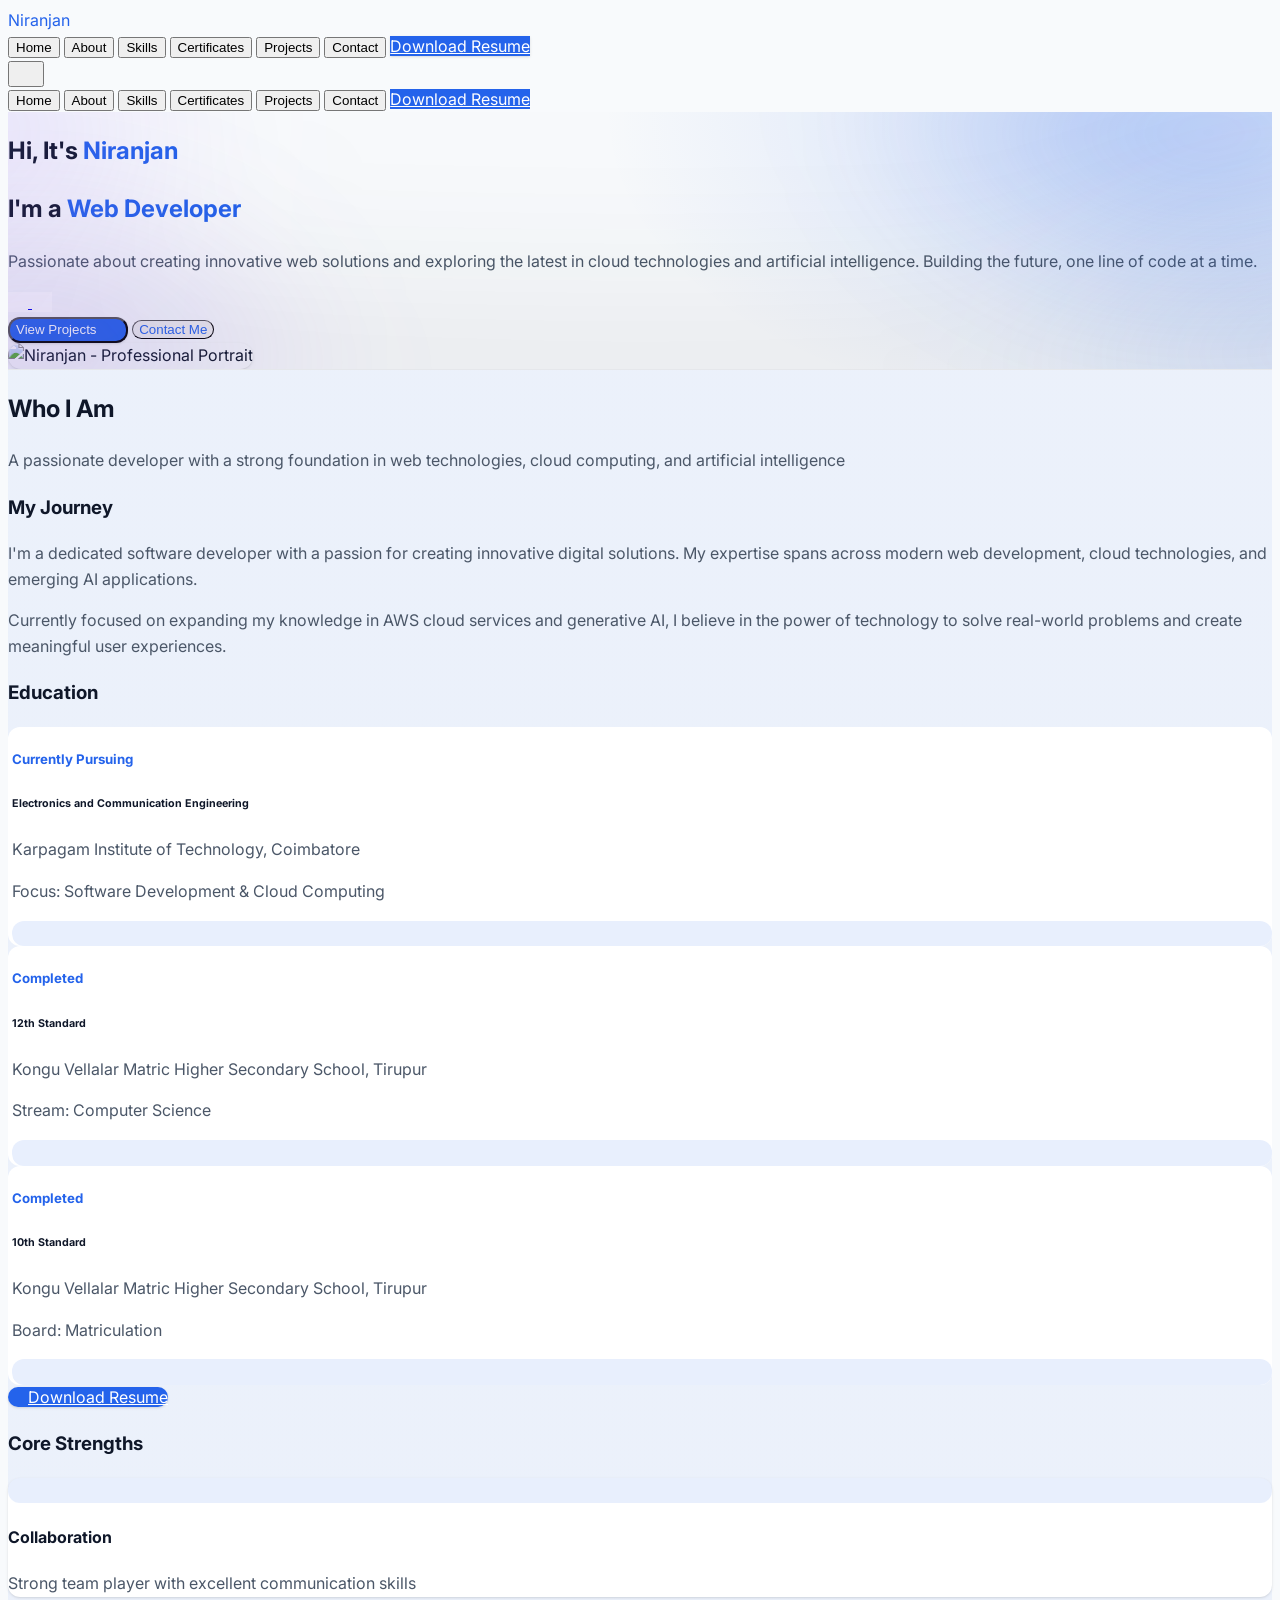
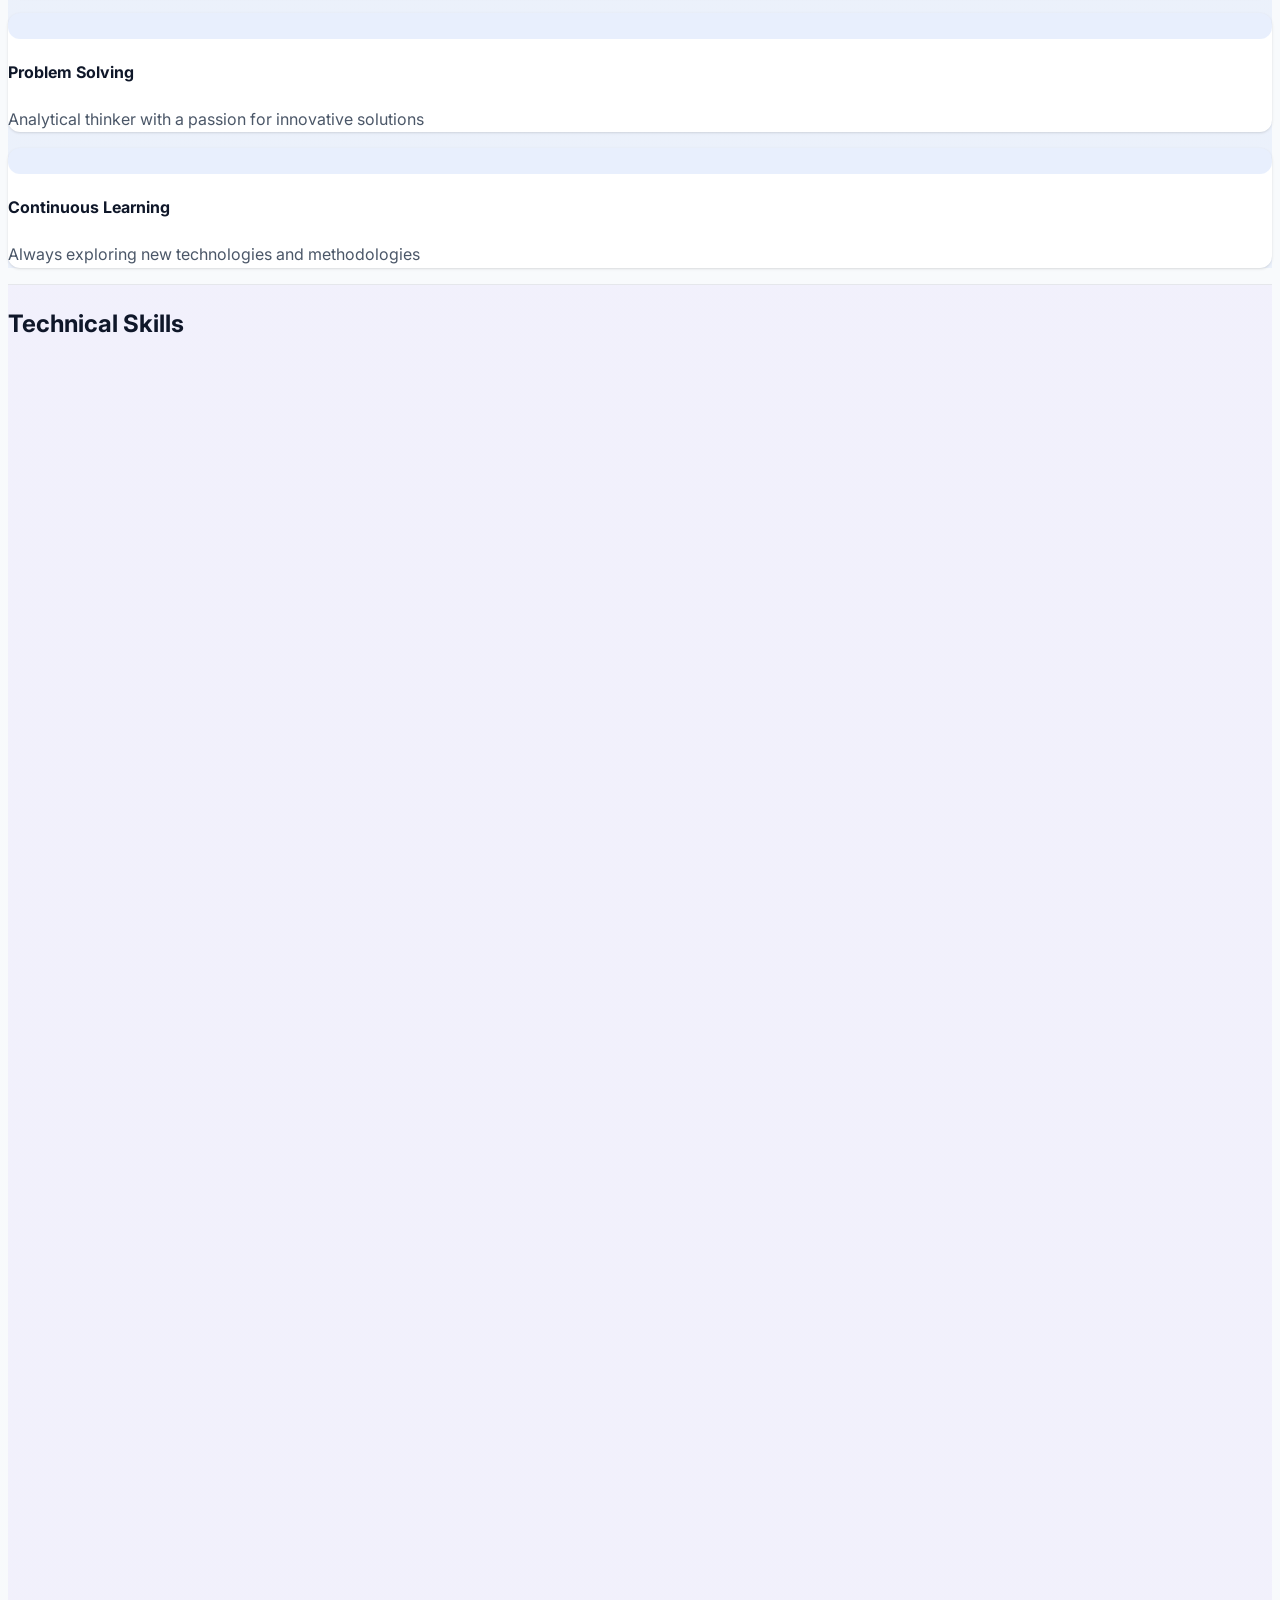
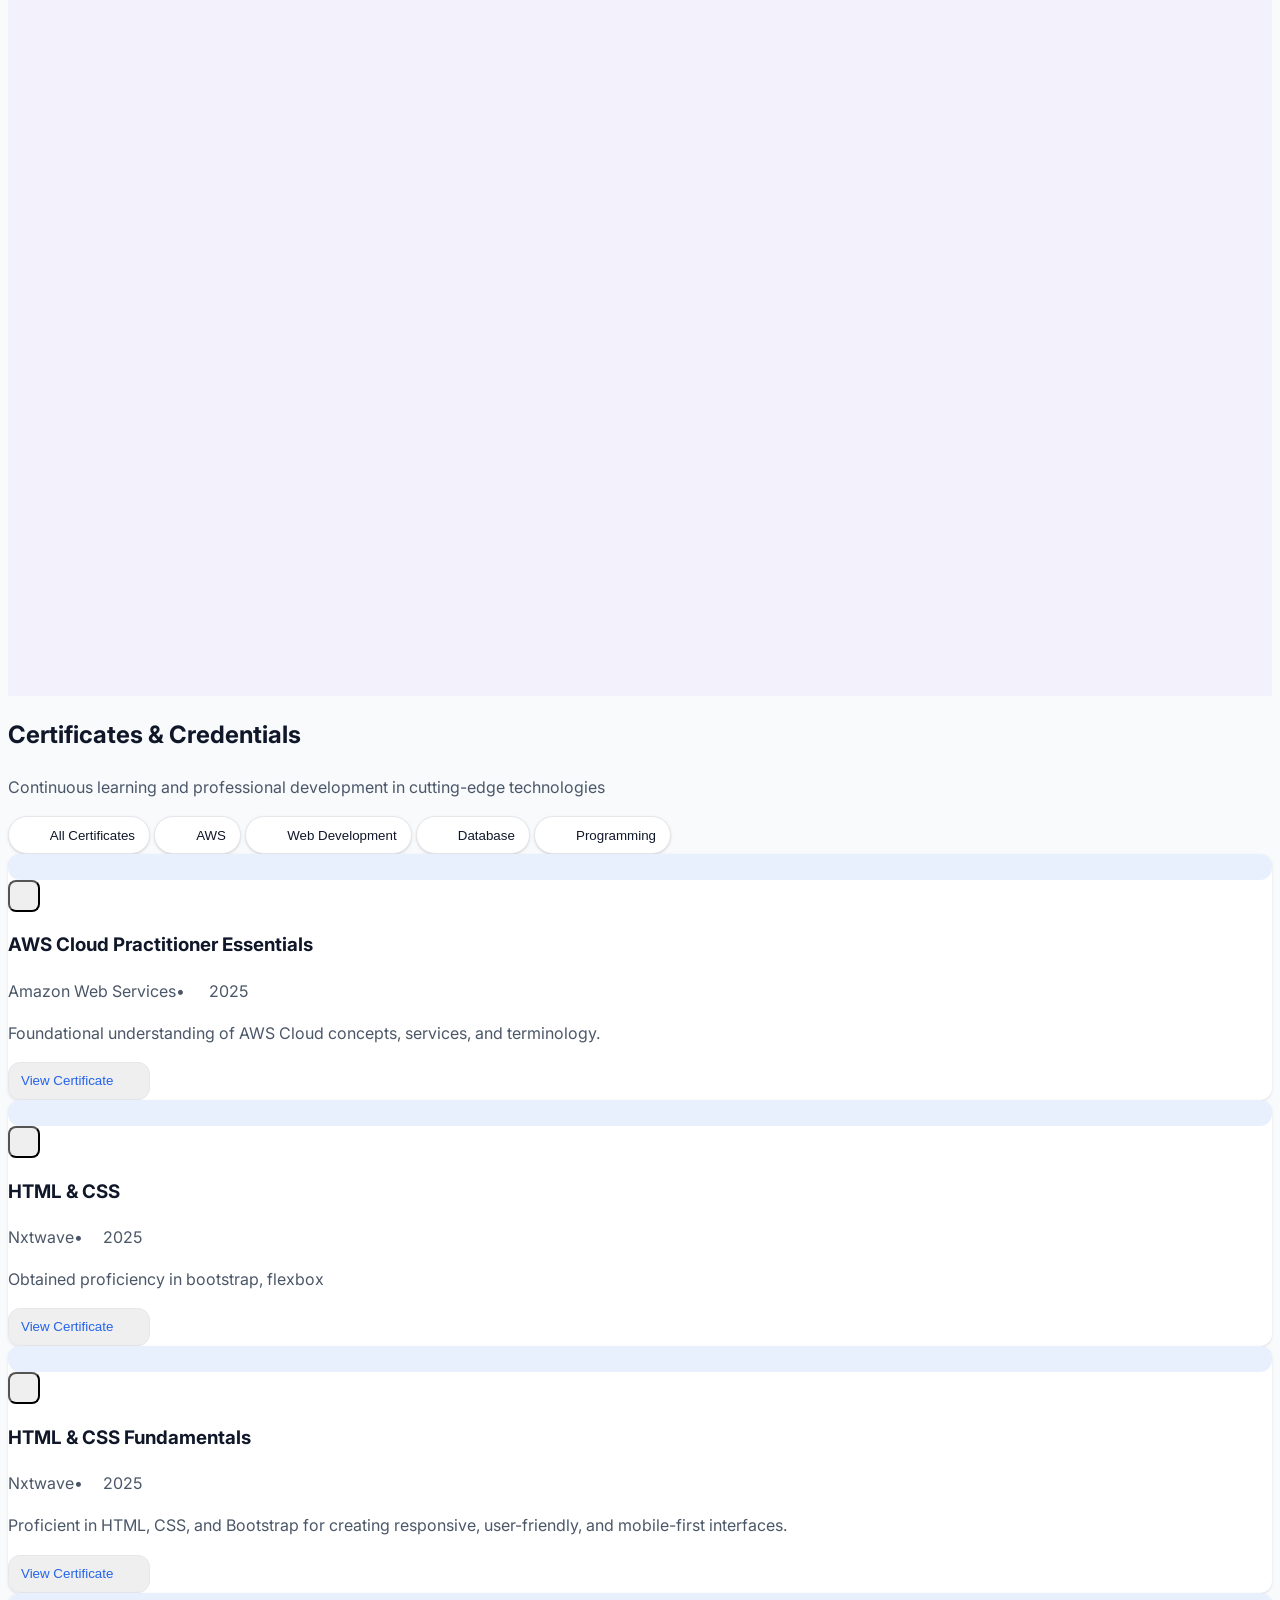
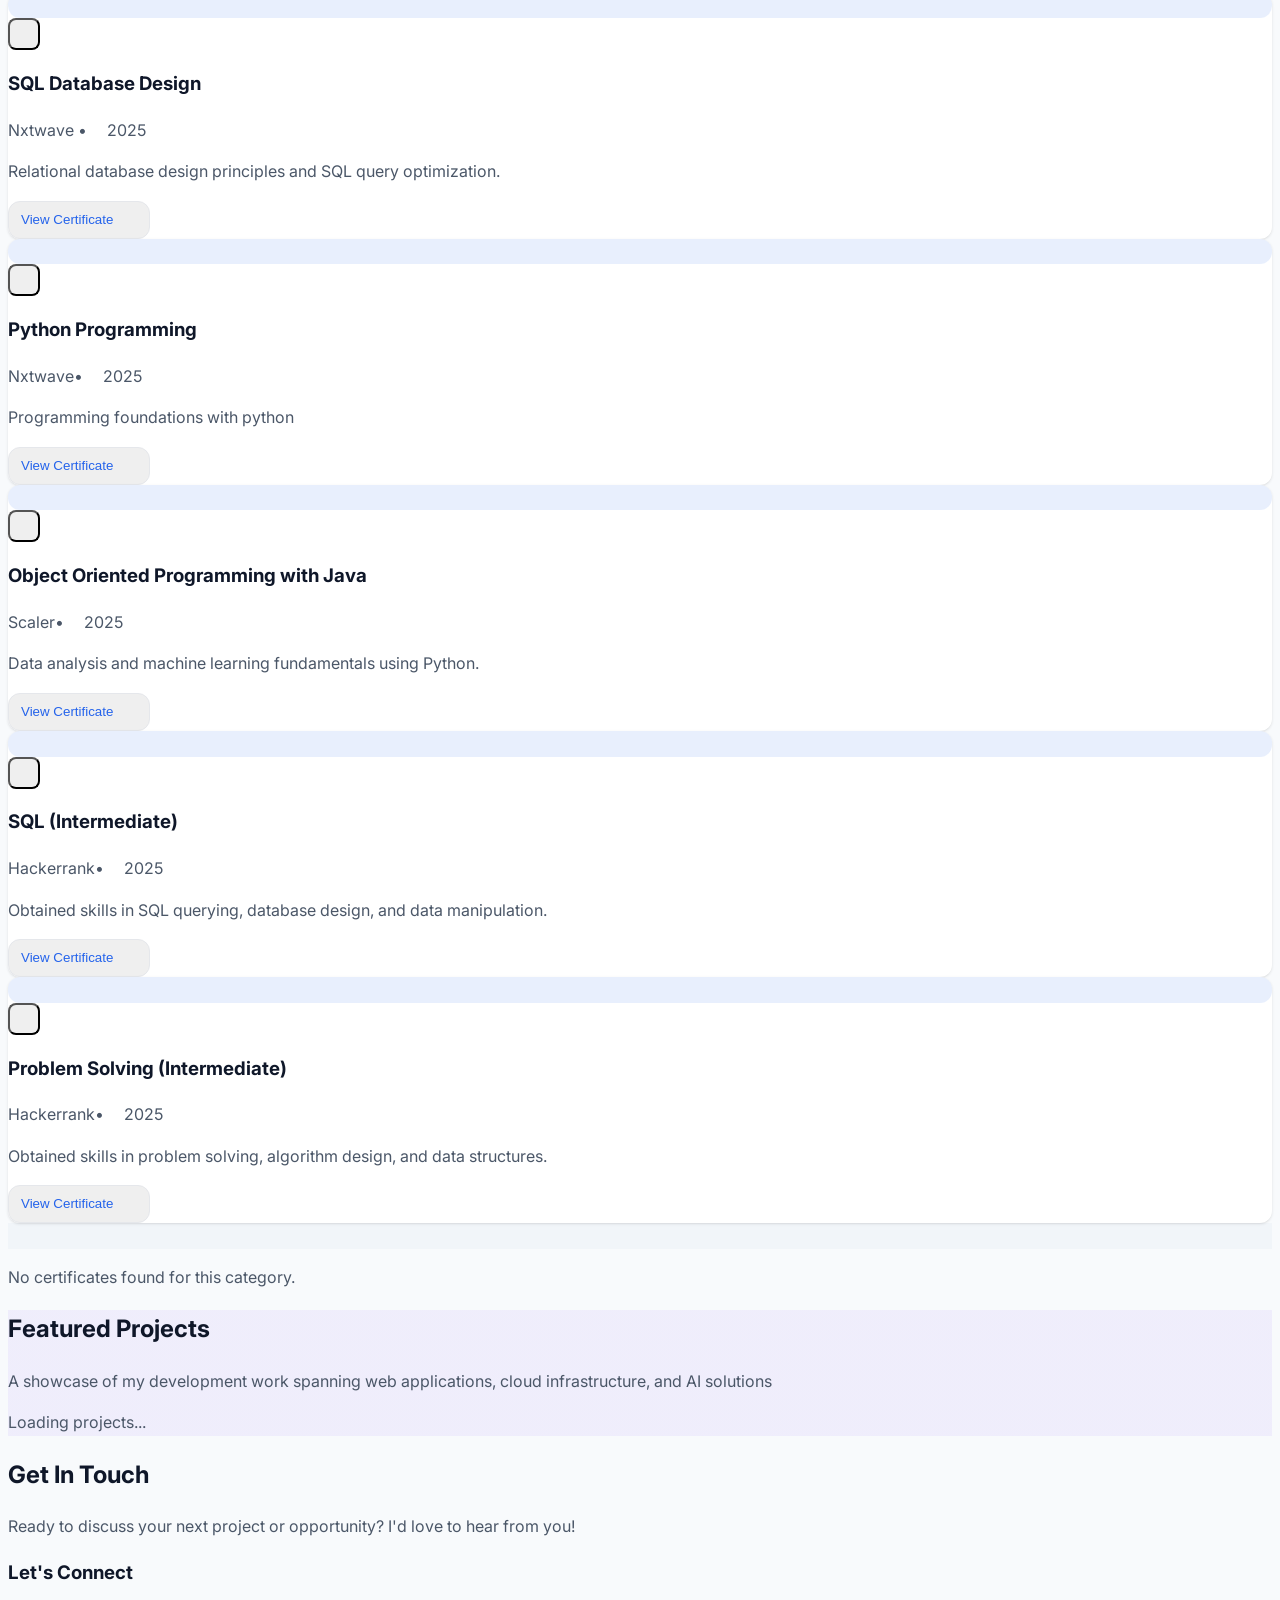
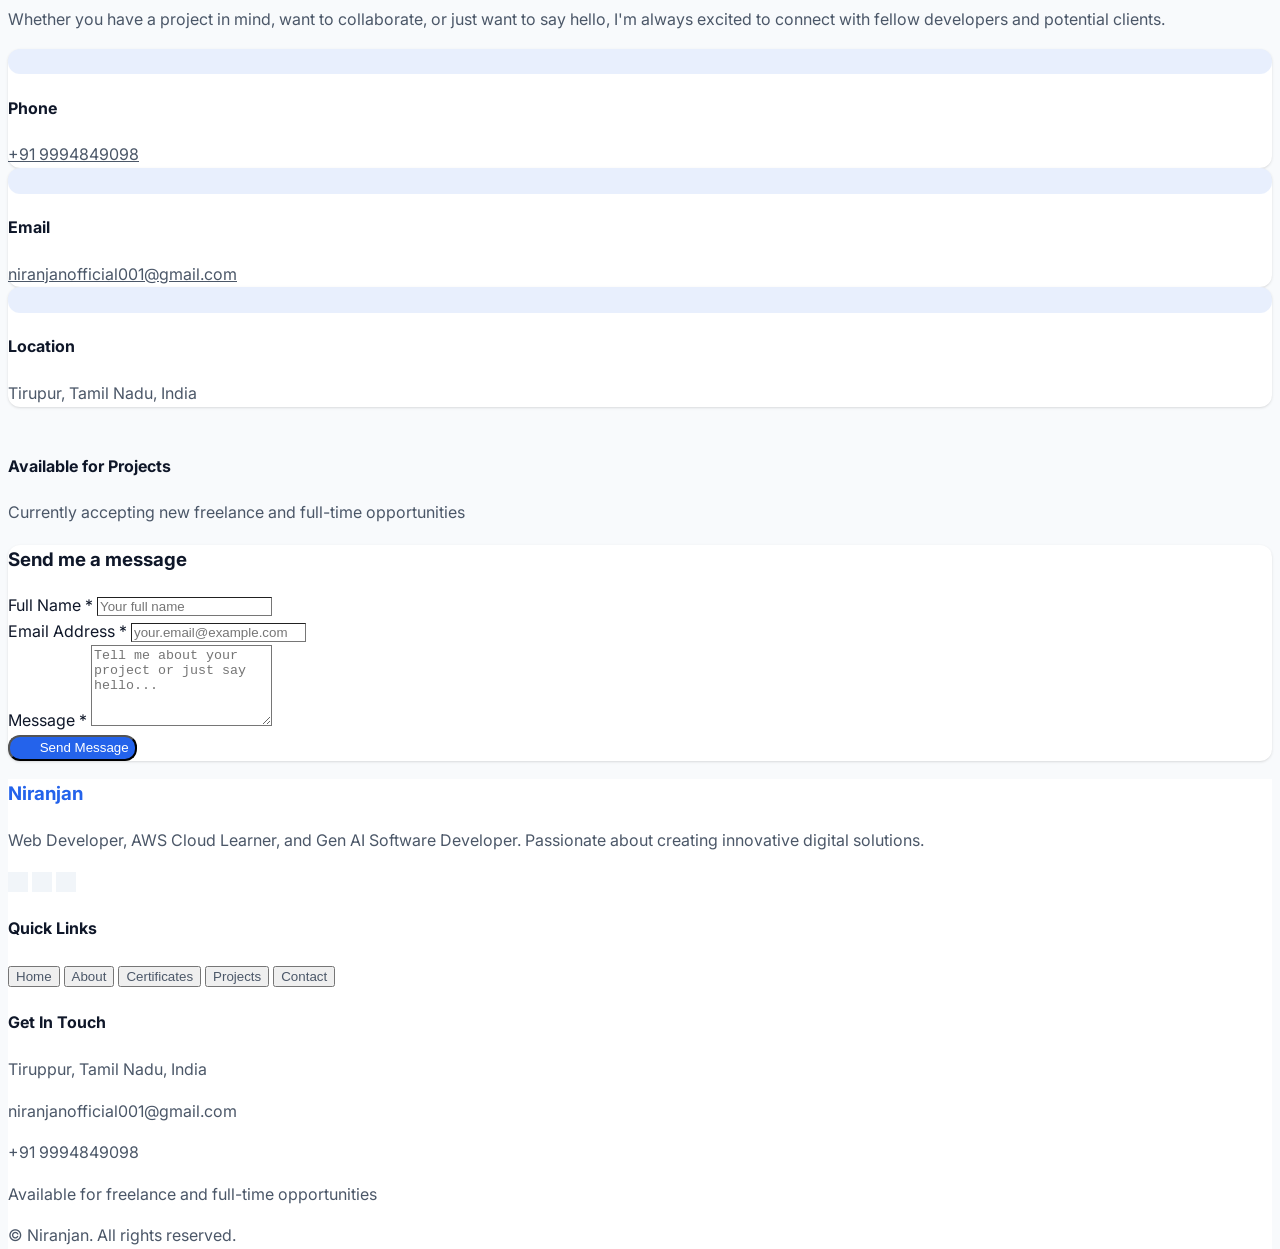
==== commit a85cd4f8: "small change" ====
--- a/index.html
+++ b/index.html
@@ -134,7 +134,7 @@
                 <a href="https://www.linkedin.com/in/niranjan-saravanan/" target="_blank" rel="noopener noreferrer" class="p-3 rounded-full bg-card border border-card-border hover:bg-primary hover:text-primary-foreground transition-all" aria-label="LinkedIn Profile">
                   <i data-lucide="linkedin"></i>
                 </a>
-                <a href="https://github.com/niranjan-github" target="_blank" rel="noopener noreferrer" class="p-3 rounded-full bg-card border border-card-border hover:bg-primary hover:text-primary-foreground transition-all" aria-label="GitHub Profile">
+                <a href="https://github.com/Niranjan-77" target="_blank" rel="noopener noreferrer" class="p-3 rounded-full bg-card border border-card-border hover:bg-primary hover:text-primary-foreground transition-all" aria-label="GitHub Profile">
                   <i data-lucide="github"></i>
                 </a>
               </div>
@@ -624,8 +624,8 @@
             <p class="text-muted-foreground text-sm leading-relaxed">Web Developer, AWS Cloud Learner, and Gen AI Software Developer. Passionate about creating innovative digital solutions.</p>
             <div class="flex items-center space-x-4">
               <a href="https://www.linkedin.com/in/niranjan-saravanan/" target="_blank" rel="noopener noreferrer" class="p-2 rounded-full bg-muted hover:bg-primary hover:text-primary-foreground transition-all hover:scale-110" aria-label="LinkedIn"><i data-lucide="linkedin" class="w-4 h-4"></i></a>
-              <a href="https://github.com/niranjan-github" target="_blank" rel="noopener noreferrer" class="p-2 rounded-full bg-muted hover:bg-primary hover:text-primary-foreground transition-all hover:scale-110" aria-label="GitHub"><i data-lucide="github" class="w-4 h-4"></i></a>
-              <a href="mailto:niranjan.dev@example.com" class="p-2 rounded-full bg-muted hover:bg-primary hover:text-primary-foreground transition-all hover:scale-110" aria-label="Email"><i data-lucide="mail" class="w-4 h-4"></i></a>
+              <a href="https://github.com/Niranjan-77" target="_blank" rel="noopener noreferrer" class="p-2 rounded-full bg-muted hover:bg-primary hover:text-primary-foreground transition-all hover:scale-110" aria-label="GitHub"><i data-lucide="github" class="w-4 h-4"></i></a>
+              <a href="mailto:niranjanofficial001@gmail.com" class="p-2 rounded-full bg-muted hover:bg-primary hover:text-primary-foreground transition-all hover:scale-110" aria-label="Email"><i data-lucide="mail" class="w-4 h-4"></i></a>
             </div>
           </div>
           <div class="space-y-4">
@@ -651,7 +651,7 @@
         <div class="pt-8 border-t border-card-border">
           <div class="flex flex-col md:flex-row justify-between items-center gap-4">
             <p class="text-sm text-muted-foreground">© <span id="year"></span> Niranjan. All rights reserved.</p>
-            <div class="flex items-center space-x-1 text-sm text-muted-foreground"><span>Made with</span><i data-lucide="heart" class="text-red-500 fill-current w-4 h-4"></i><span>and lots of ☕</span></div>
+            
           </div>
         </div>
       </div>
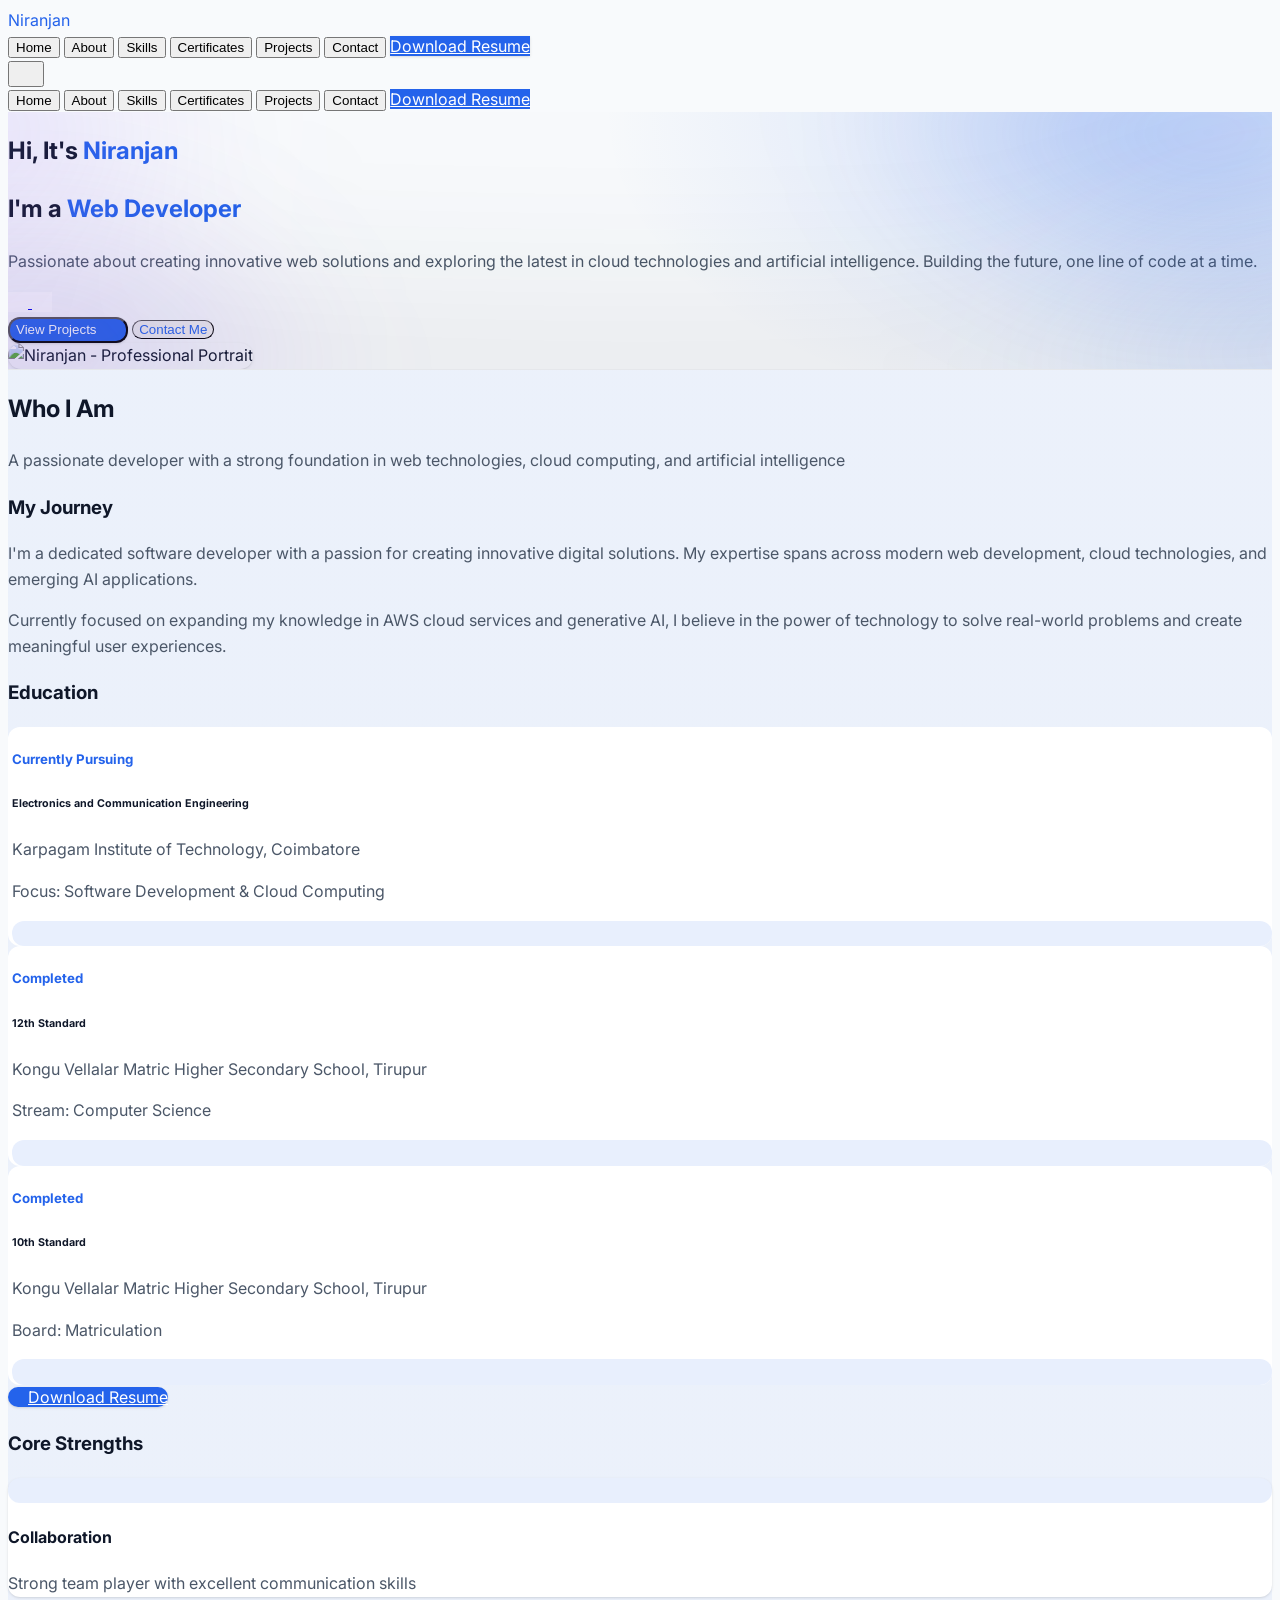
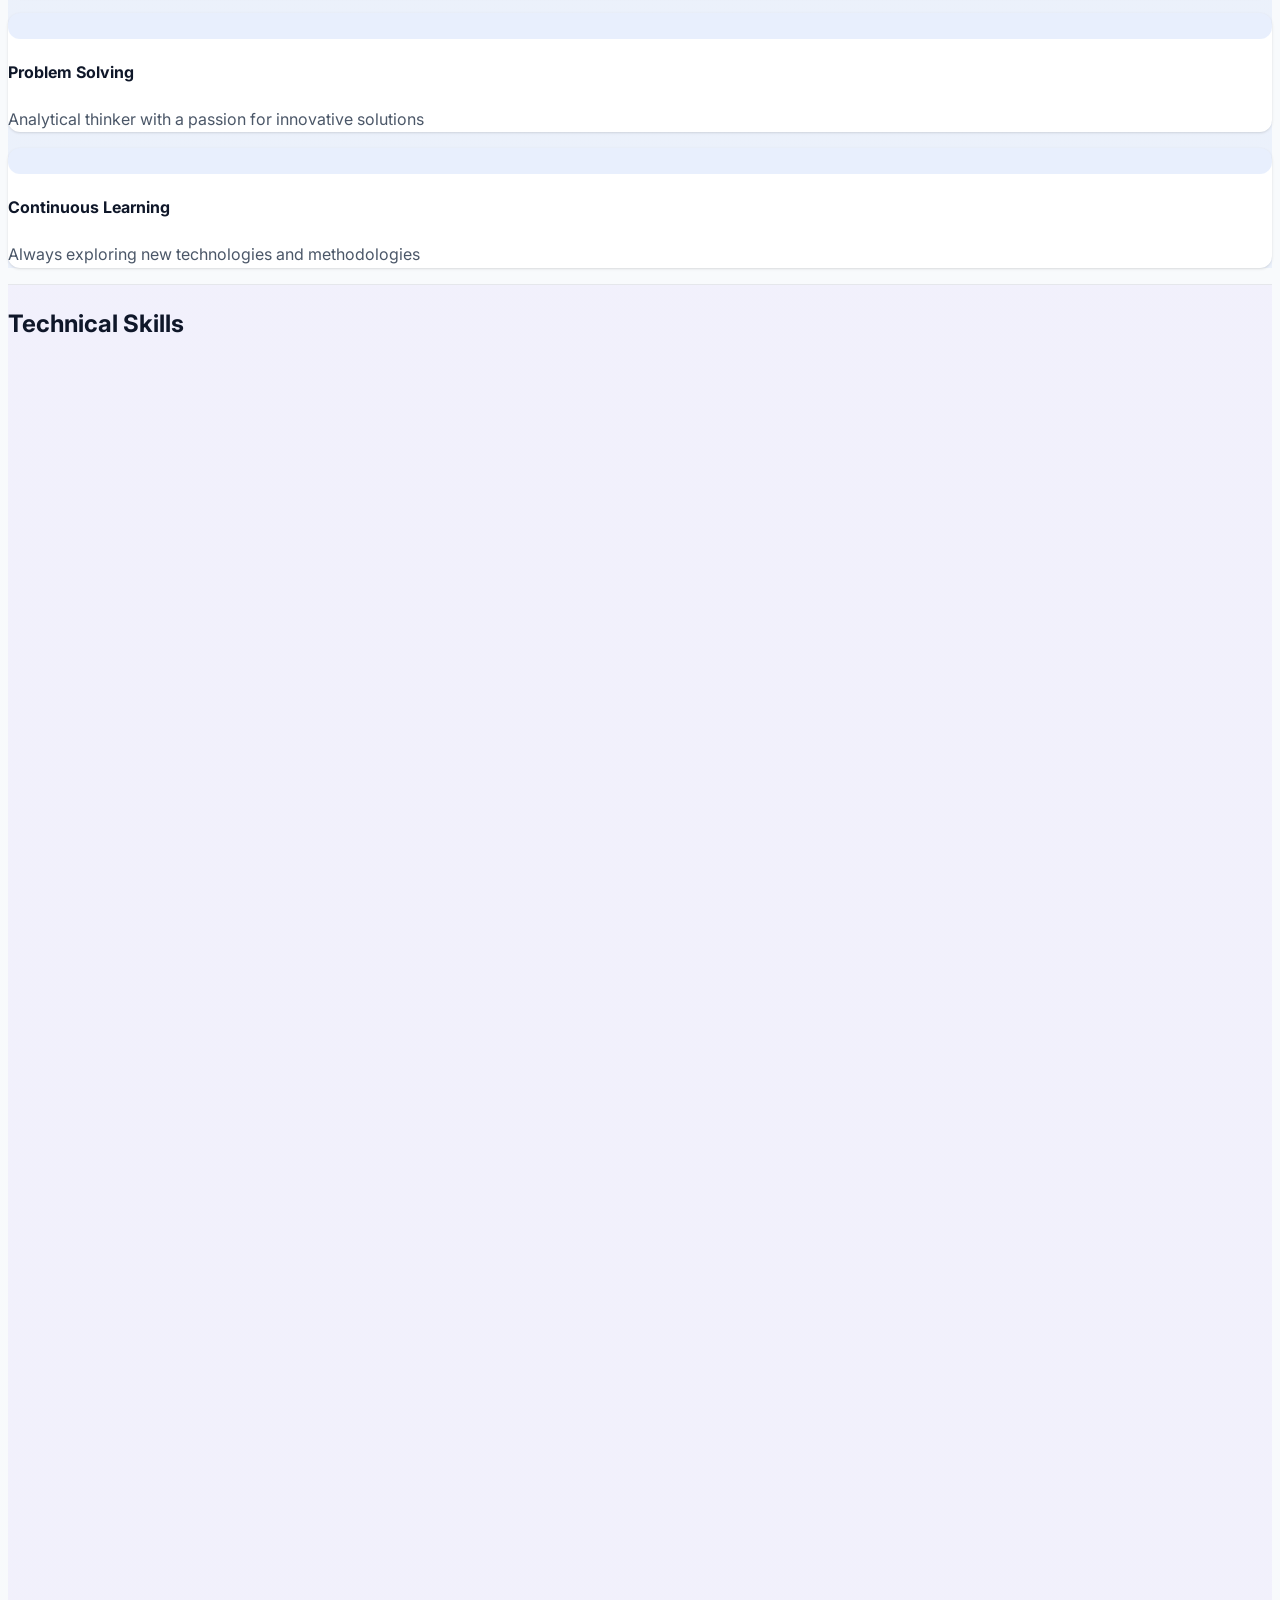
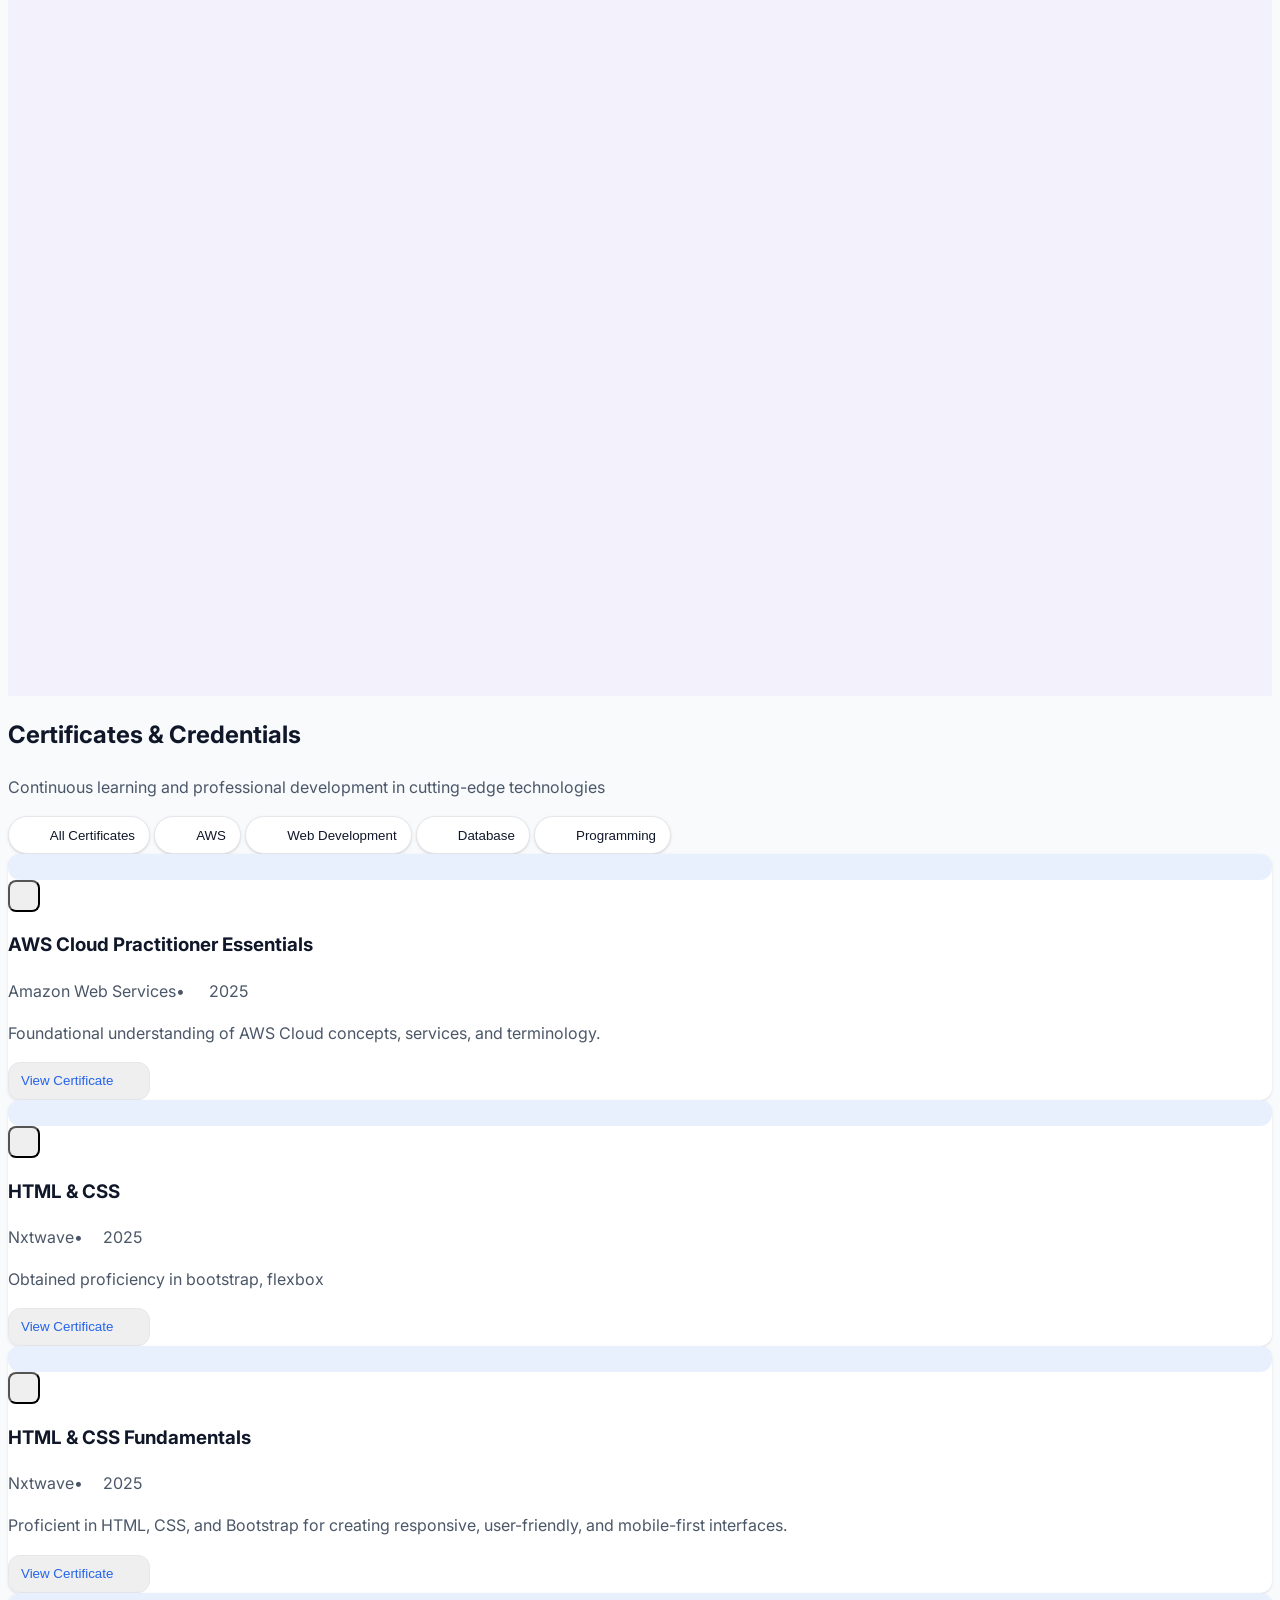
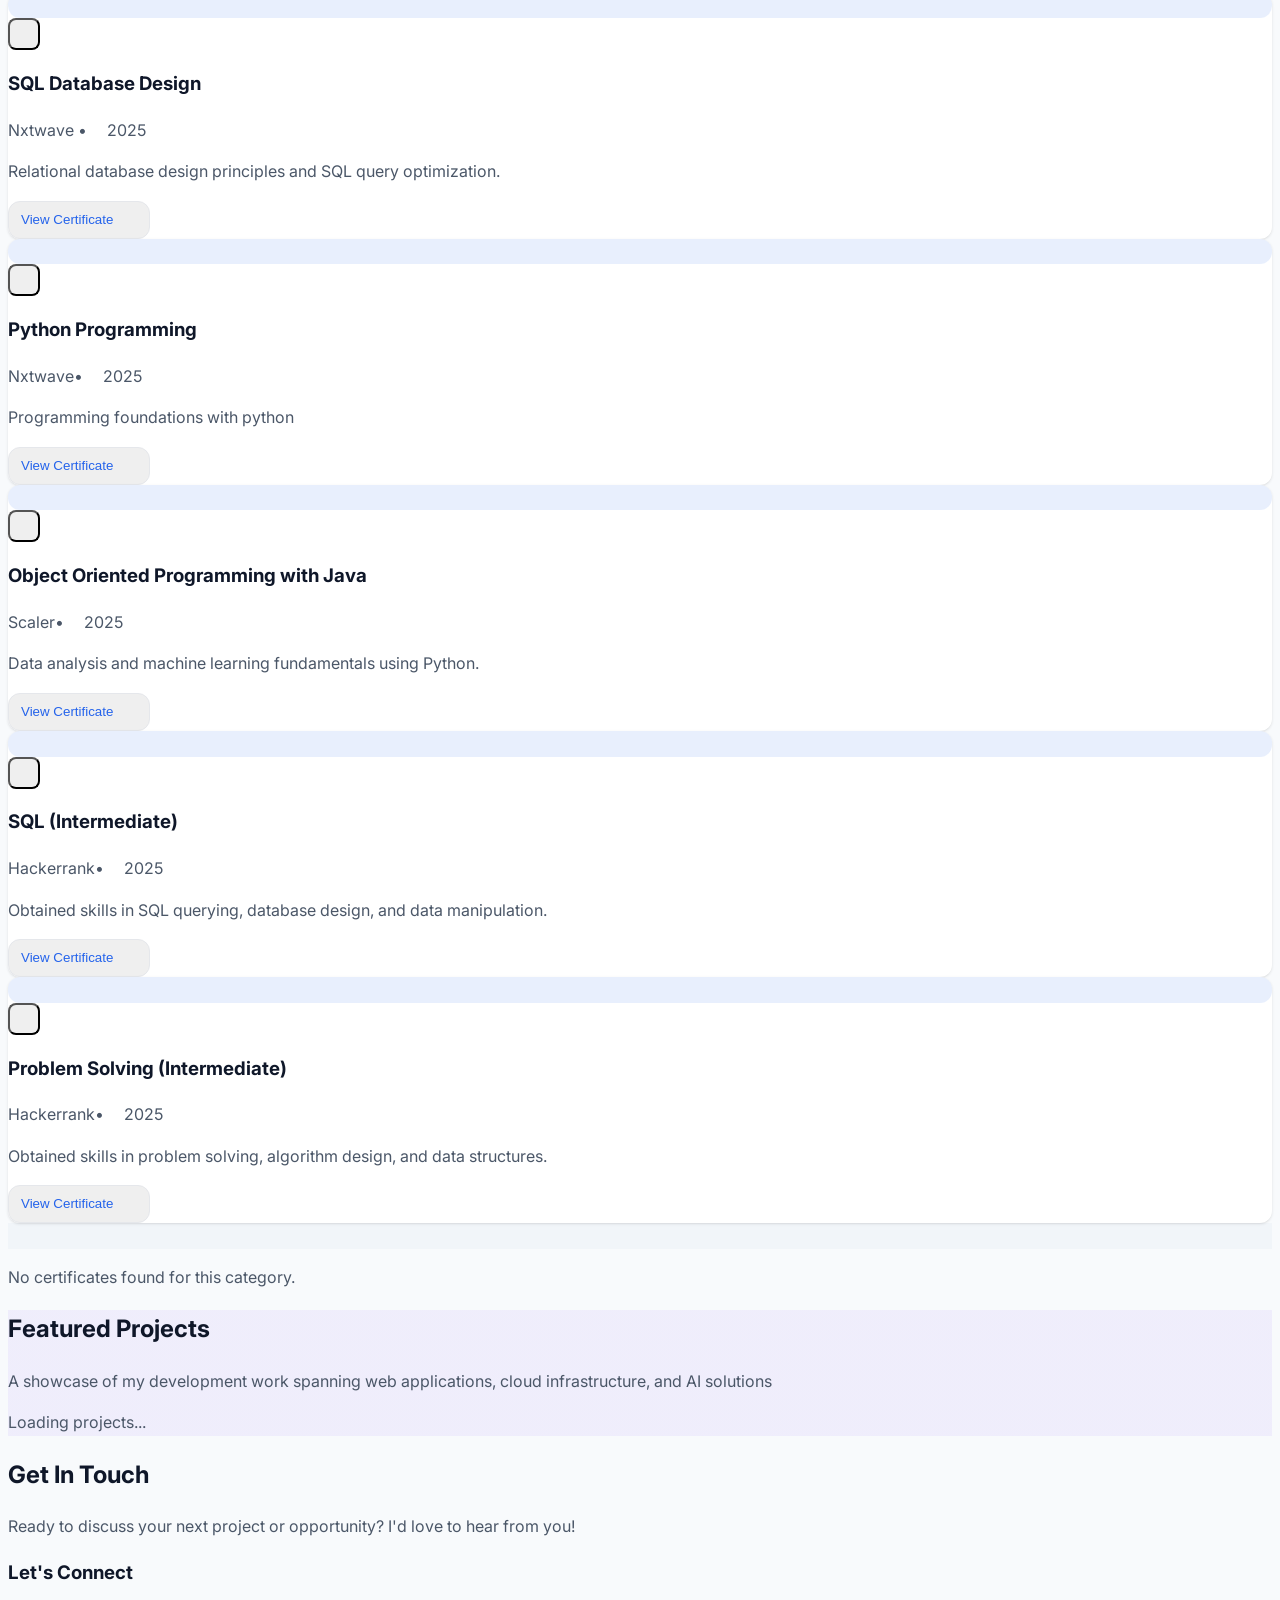
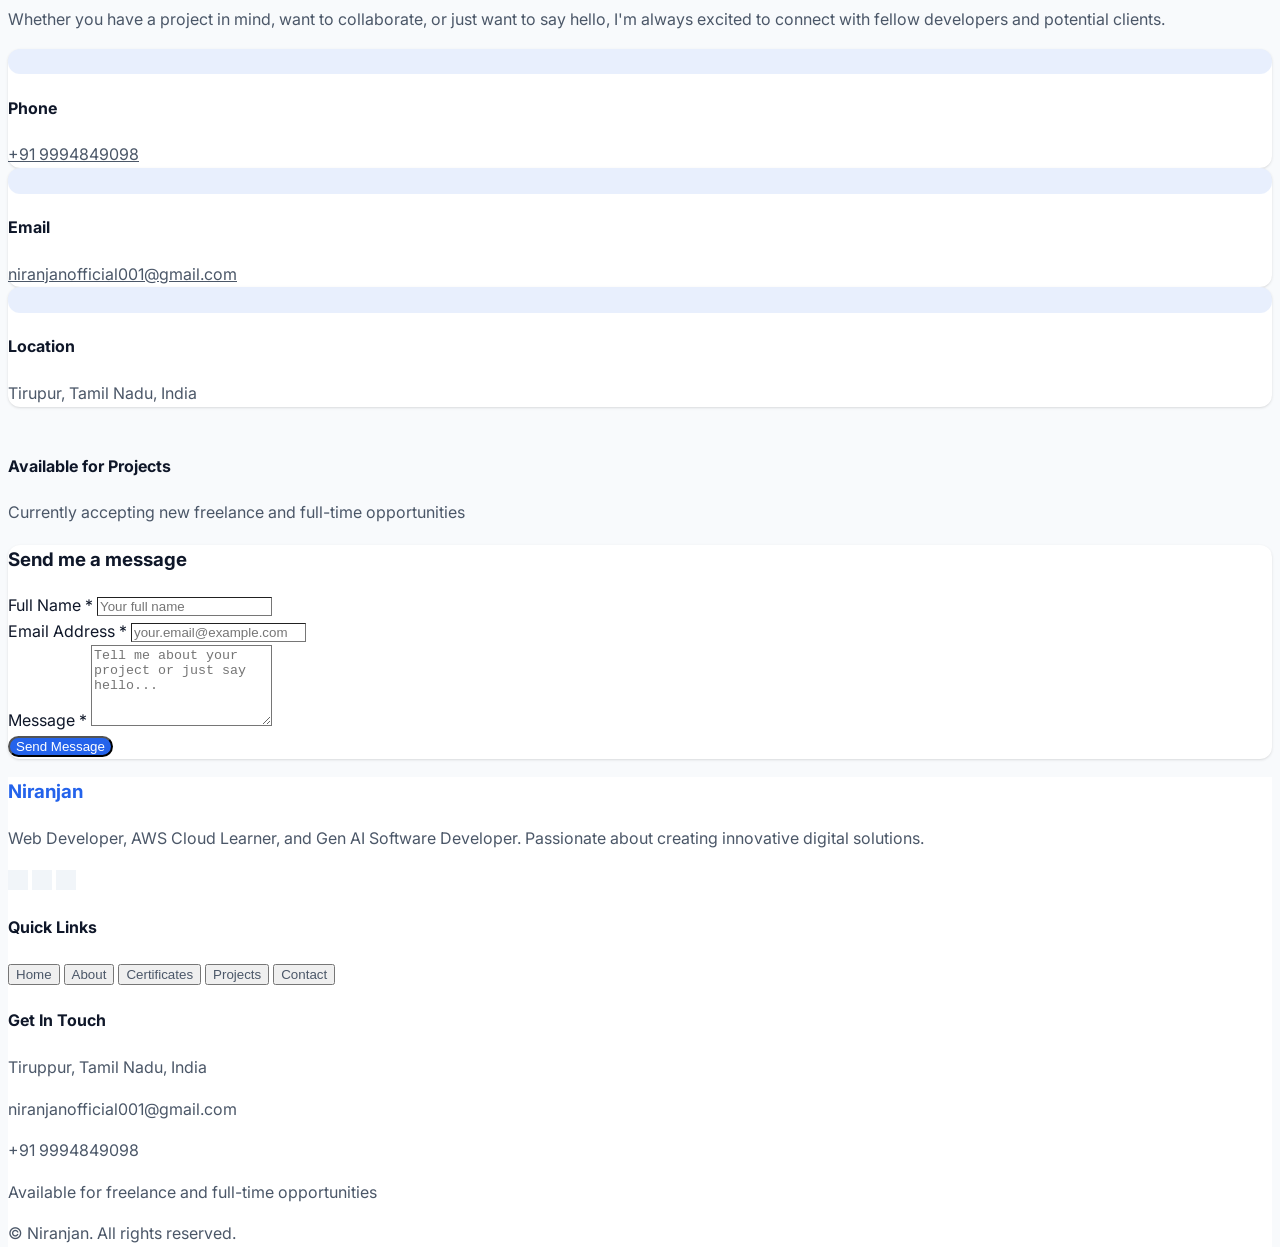
==== commit b5f4ce3f: "Update contact form to pure HTML Formspree POST for reliable email delivery" ====
--- a/index.html
+++ b/index.html
@@ -588,24 +588,20 @@
               <div class="bg-card border border-card-border rounded-lg shadow-card">
                 <div class="p-6 border-b border-card-border"><h3 class="text-xl font-semibold">Send me a message</h3></div>
                 <div class="p-6">
-                  <form action="https://formspree.io/f/meolveoe" method="POST" id="contact-form" class="space-y-6">
+                  <form action="https://formspree.io/f/xldwaawg" method="POST" id="contact-form" class="space-y-6">
                     <div>
                       <label for="name" class="block text-sm font-medium mb-2">Full Name *</label>
-                      <input id="name" name="name" type="text" placeholder="Your full name" class="w-full rounded-md border border-input px-3 py-2 focus:border-primary focus:ring-1 focus:ring-primary outline-none transition" required />
+                      <input id="name" name="name" type="text" placeholder="Your full name" class="w-full rounded-md border border-input px-3 py-2" required />
                     </div>
                     <div>
                       <label for="email" class="block text-sm font-medium mb-2">Email Address *</label>
-                      <input id="email" name="email" type="email" placeholder="your.email@example.com" class="w-full rounded-md border border-input px-3 py-2 focus:border-primary focus:ring-1 focus:ring-primary outline-none transition" required />
+                      <input id="email" name="email" type="email" placeholder="your.email@example.com" class="w-full rounded-md border border-input px-3 py-2" required />
                     </div>
                     <div>
                       <label for="message" class="block text-sm font-medium mb-2">Message *</label>
-                      <textarea id="message" name="message" rows="5" placeholder="Tell me about your project or just say hello..." class="w-full rounded-md border border-input px-3 py-2 focus:border-primary focus:ring-1 focus:ring-primary outline-none transition resize-none" required></textarea>
-                    </div>
-                    <button id="submit-btn" type="submit" class="w-full bg-primary hover:bg-primary-hover text-primary-foreground py-3 rounded-lg font-medium transition flex items-center justify-center gap-2">
-                      <span class="loader hidden w-4 h-4 border-2 border-primary-foreground border-t-transparent rounded-full"></span>
-                      <i data-lucide="send"></i>
-                      <span>Send Message</span>
-                    </button>
+                      <textarea id="message" name="message" rows="5" placeholder="Tell me about your project or just say hello..." class="w-full rounded-md border border-input px-3 py-2" required></textarea>
+                    </div>
+                    <button type="submit" class="w-full bg-primary text-primary-foreground py-3 rounded-lg font-medium">Send Message</button>
                   </form>
                 </div>
               </div>
